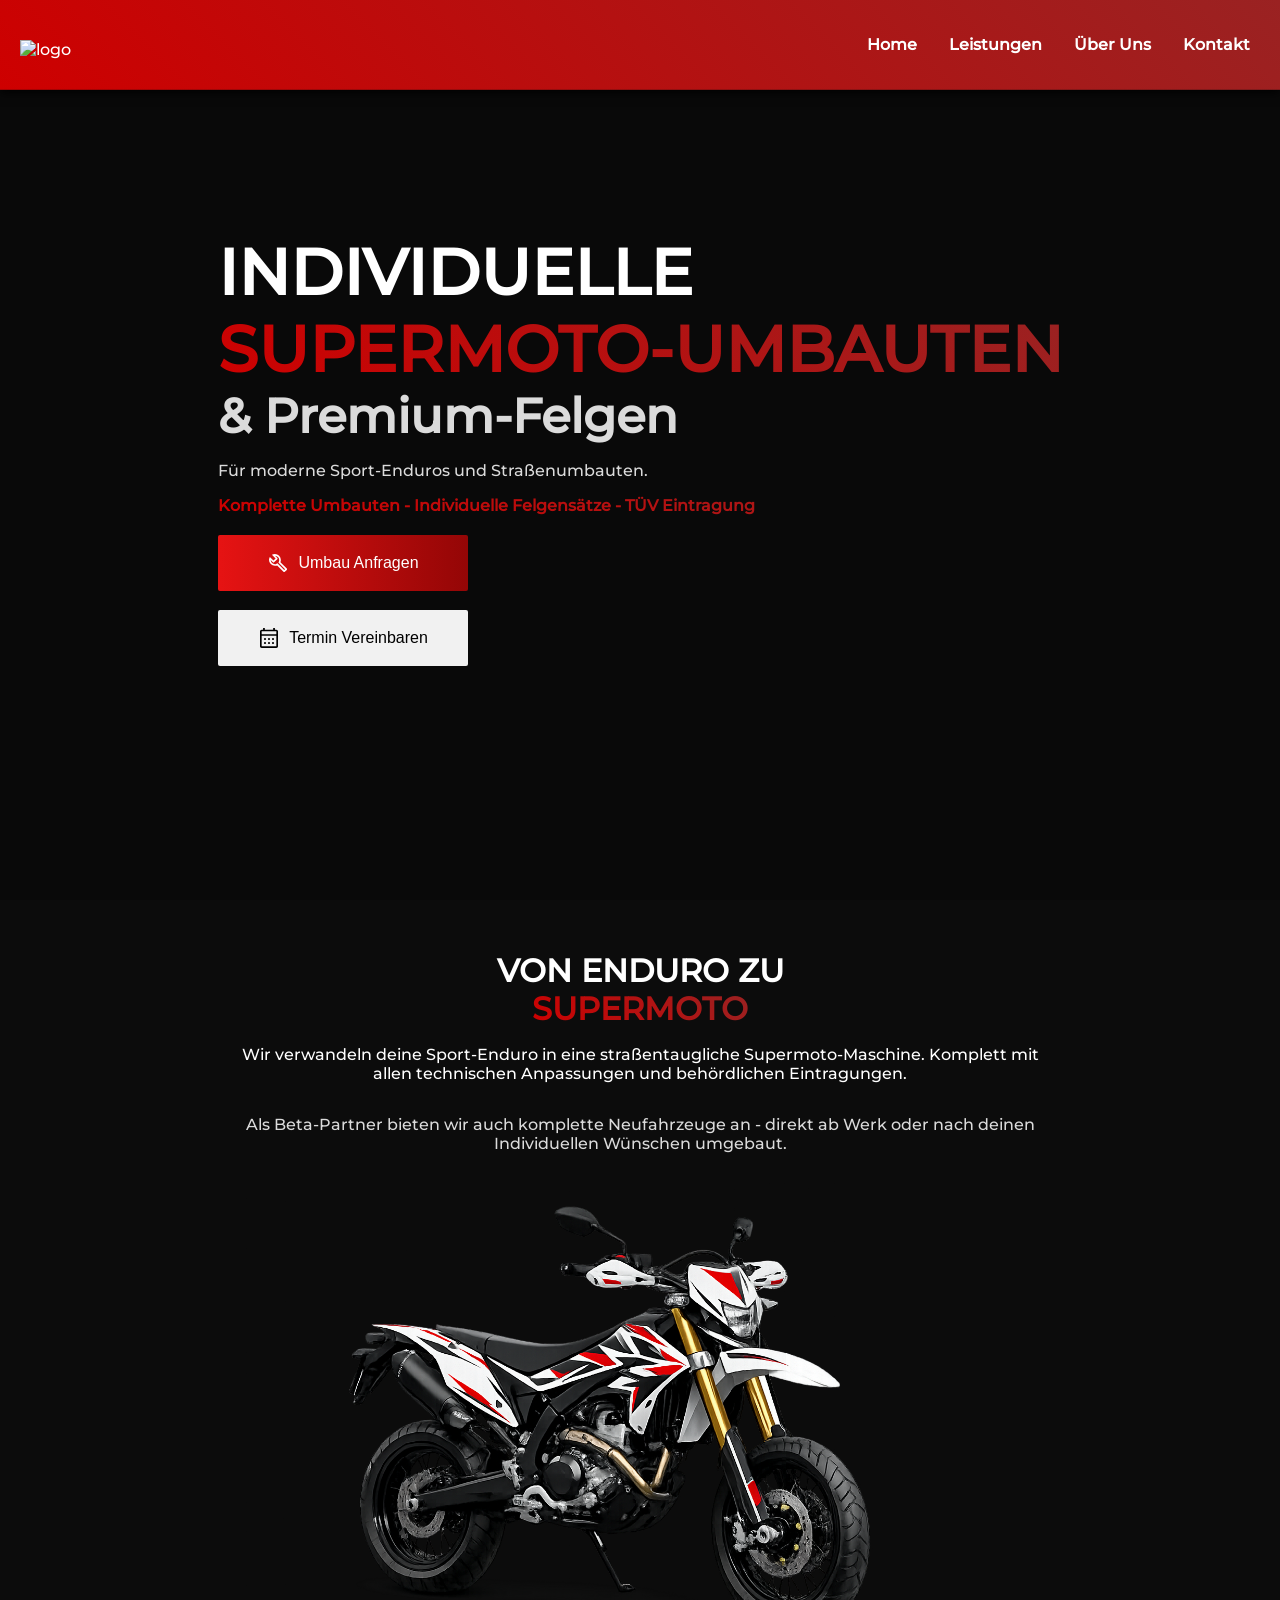
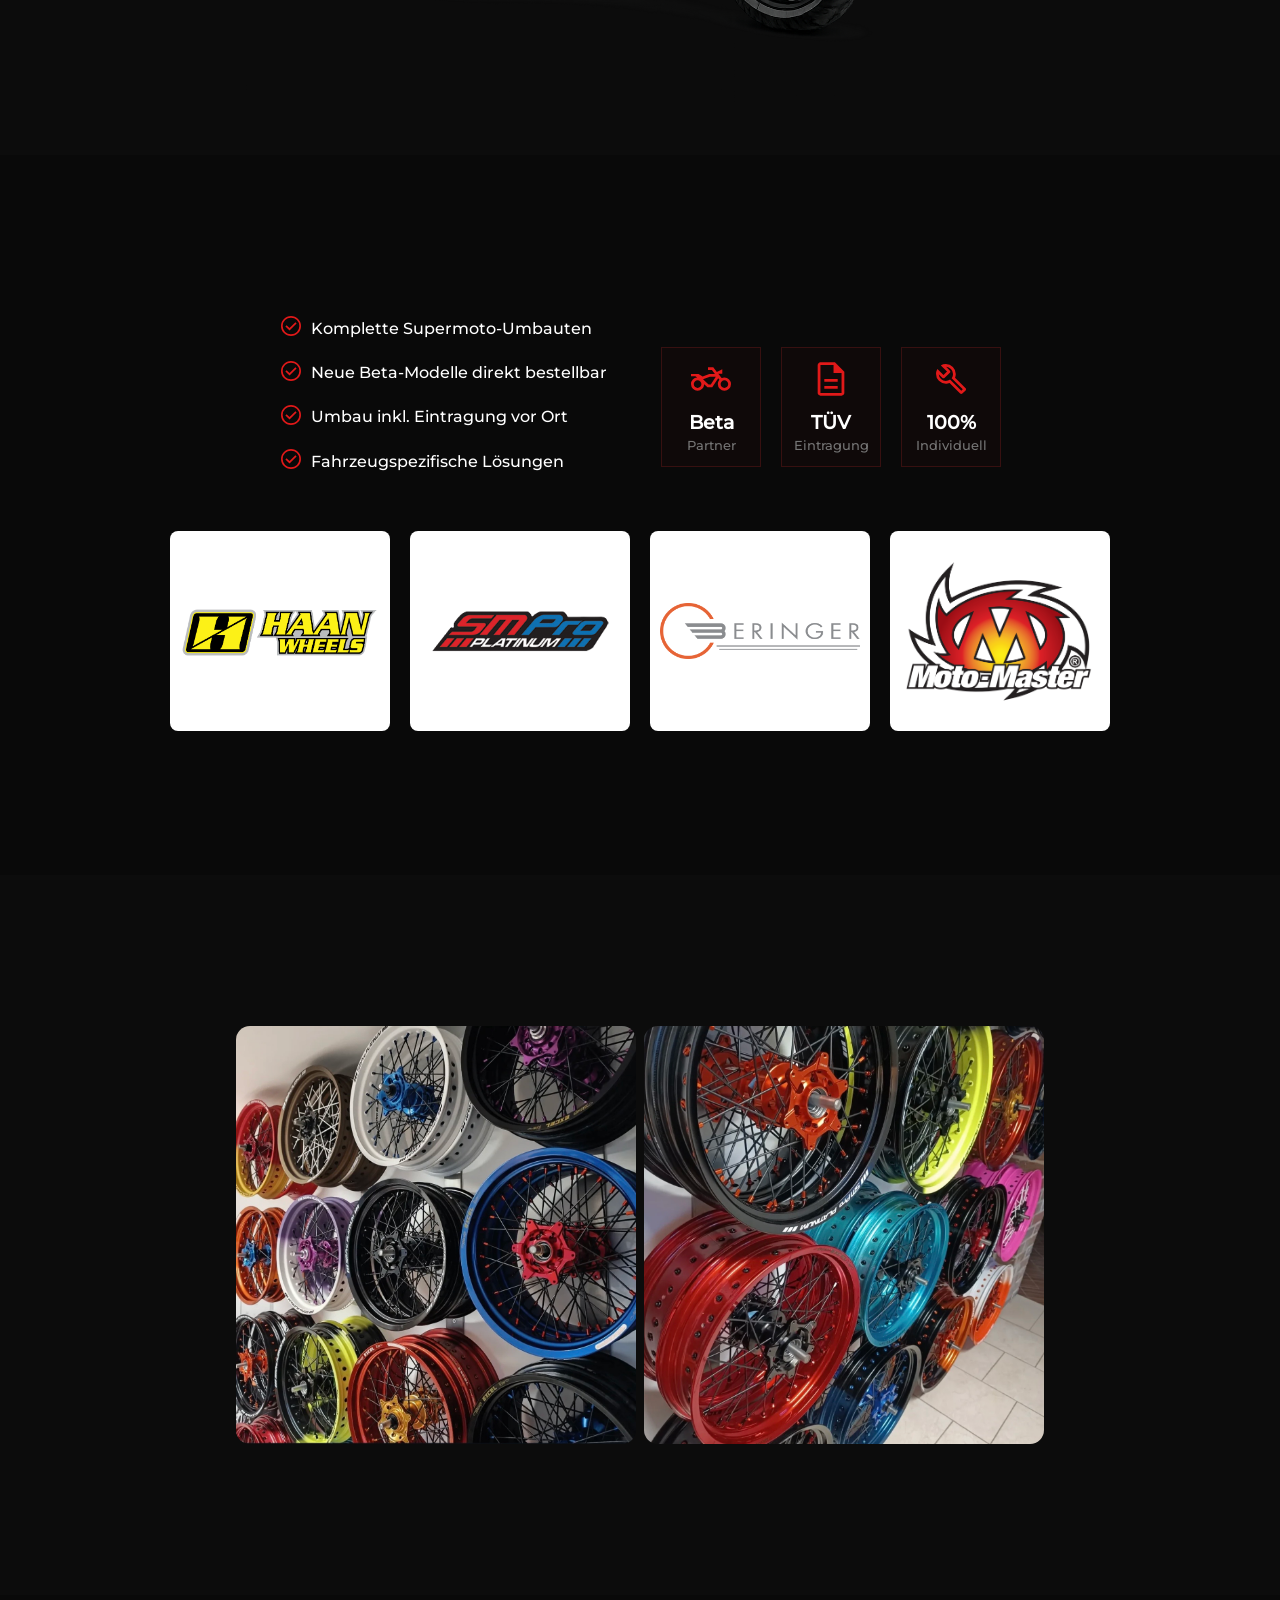
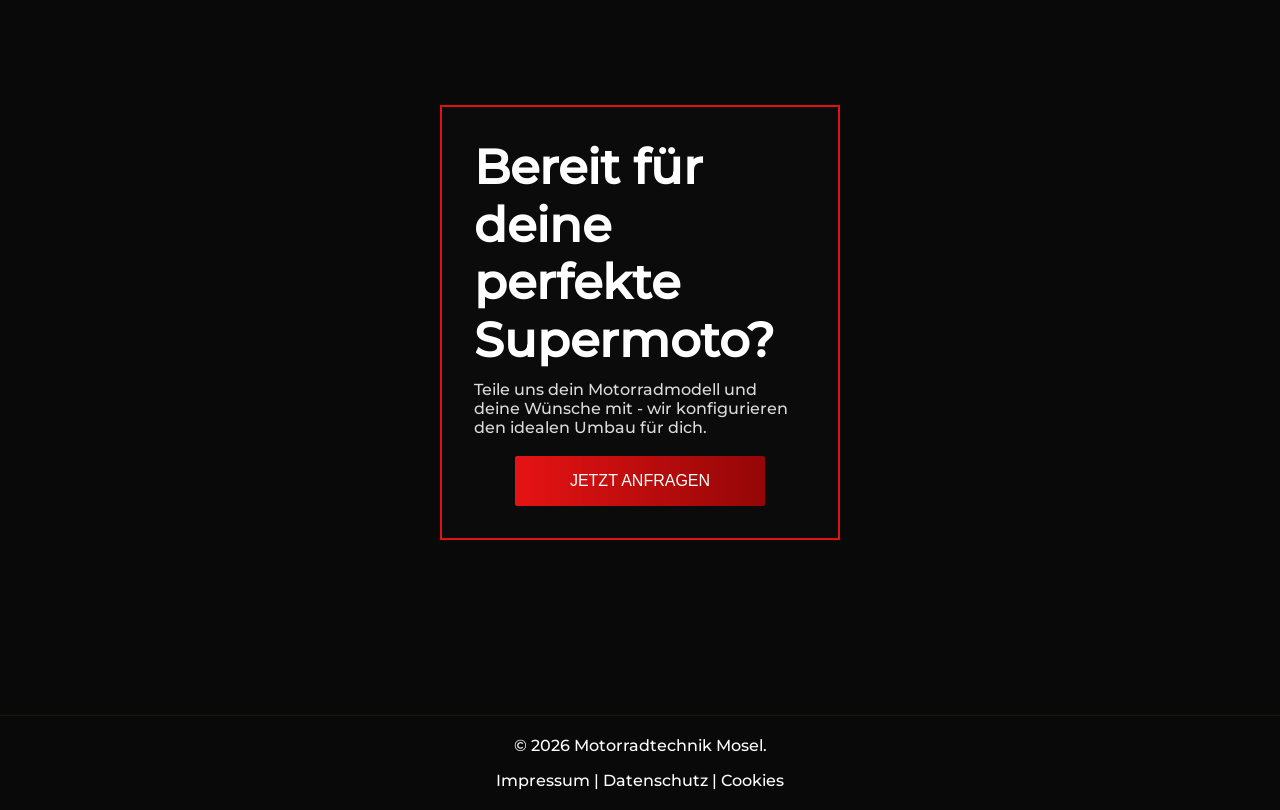
==== index.html @ a0835ea5 "font bug, hero banner video" ====
<!doctype html>
<html lang="en">
  <head>
    <meta charset="UTF-8" />
    <meta name="viewport" content="width=device-width, initial-scale=1.0" />
    <title>Motorradtechnik Mosel</title>
    <link rel="stylesheet" href="public/core.css" />
    <link rel="stylesheet" href="public/components.css" />
    <link rel="stylesheet" href="public/color.css" />
  </head>

  <body>
    
    <header>
      <navigation>
        <div class="logo">
          <a href="index.html"
            ><img src="public/img/img-logo-transp.png" alt="logo" width="150px"
          /></a>
        </div>
        <div id="menupc" class="menupc">
          <ul>
            <li id="menu1pc"><a href="index.html">Home</a></li>
            <li id="menu2pc">
              <a href="public/leistungen.html">Leistungen</a>
            </li>
            <li id="menu3pc"><a href="ueberuns.html">Über Uns</a></li>
            <li id="menu4pc"><a href="public/kontakt.html">Kontakt</a></li>
          </ul>
        </div>
        <div class="navbar">
          <button id="menu-btn" class="burger" href="#">
            <span></span>
            <span></span>
            <span></span>
          </button>
        </div>
        <nav id="menu" class="menu">
          <ul>
            <li id="menu1"><a href="index.html">Home</a></li>
            <li id="menu2"><a href="ueberuns.html">Über Uns</a></li>
            <li id="menu3"><a href="public/leistungen.html">Leistungen</a></li>
            <li id="menu4"><a href="public/kontakt.html">Kontakt</a></li>
          </ul>
        </nav>
      </navigation>
    </header>
    <main>
      <section class="hero-wrapper">
        <video
          class="hero-video"
          autoplay
          muted
          loop
          playsinline
          webkit-playsinline>
          <source src="public/img/18326004-uhd_2562_1440_60fps.mp4" />
        </video>
        <!--<img
          class="hero-video"
          src="public/img/IMG_9184.jpeg"
          alt=""
          width="100%" />-->
        <div class="wrapper-header-box">
        <div class="hero-text">
          <h1 class="capslock">
            Individuelle <br /><span class="h-colored">Supermoto-Umbauten</span>
          </h1>
          <h2 class="grey">& Premium-Felgen</h2>
          <p class="grey">Für moderne Sport-Enduros und Straßenumbauten.</p>
          <p class="h-colored">
            Komplette Umbauten - Individuelle Felgensätze - TÜV Eintragung
          </p>
        </div>
        <div class="hero-button">
          <button class="btn-xl btn-red">
            <img src="public/img/icon_tool.svg" alt="" width="24px" />
            <a href="public/kontakt.html">Umbau Anfragen</a>
          </button>
          <button class="btn-xl btn-noclr">
            <img src="public/img/icon_kalender.svg" alt="" width="24px" />
            <a href="public/kontakt.html">Termin Vereinbaren</a>
          </button>
        </div>
        </div>
        <!--Banner-->

        <!---->
      </section>
      <section class="bg-light reveal">
        <div class="info-text">
          <h3>Von Enduro zu <br /><span class="h-colored">Supermoto</span></h3>
          <p>
            Wir verwandeln deine Sport-Enduro in eine straßentaugliche
            Supermoto-Maschine. Komplett mit allen technischen Anpassungen und
            behördlichen Eintragungen.
          </p>
          <p class="grey">
            Als Beta-Partner bieten wir auch komplette Neufahrzeuge an - direkt
            ab Werk oder nach deinen Individuellen Wünschen umgebaut.
          </p>
          <img
            class="bike"
            src="public/img/9163F0E6-1F25-4E66-99D7-F2E08E2074EE.png"
            alt="" />
        </div>
      </section>
      <section class="reveal>
        <div class="info-text">
          <div class="info-teaser">
            <div>
              <p class="skill">
                <span
                  ><img
                    src="public/img/check_circle_40dp_E11919_FILL0_wght400_GRAD0_opsz40.svg"
                    alt=""
                    width="24px" /></span
                >Komplette Supermoto-Umbauten
              </p>
              <p class="skill">
                <span
                  ><img
                    src="public/img/check_circle_40dp_E11919_FILL0_wght400_GRAD0_opsz40.svg"
                    alt=""
                    width="24px" /></span
                >Neue Beta-Modelle direkt bestellbar
              </p>
              <p class="skill">
                <span
                  ><img
                    src="public/img/check_circle_40dp_E11919_FILL0_wght400_GRAD0_opsz40.svg"
                    alt=""
                    width="24px" /></span
                >Umbau inkl. Eintragung vor Ort
              </p>
              <p class="skill">
                <span
                  ><img
                    src="public/img/check_circle_40dp_E11919_FILL0_wght400_GRAD0_opsz40.svg"
                    alt=""
                    width="24px" /></span
                >Fahrzeugspezifische Lösungen
              </p>
            </div>
            <div class="middle">
              <div class="icon-wrapper">
                <div class="icon">
                  <img
                    src="public/img/two_wheeler_40dp_E11919_FILL0_wght400_GRAD0_opsz40.svg"
                    alt="" />
                  <span class="bigger">Beta</span>
                  <span class="smaller">Partner</span>
                </div>
                <div class="icon">
                  <img
                    src="public/img/description_40dp_E11919_FILL0_wght400_GRAD0_opsz40.svg"
                    alt="" />
                  <span class="bigger">TÜV</span>
                  <span class="smaller">Eintragung</span>
                </div>
                <div class="icon">
                  <img
                    src="public/img/build_40dp_E11919_FILL0_wght400_GRAD0_opsz40.svg"
                    alt="" />
                  <span class="bigger">100%</span>
                  <span class="smaller">Individuell</span>
                </div>
              </div>
            </div>
          </div>
        </div>
        <div class="marken reveal">
          <img
            src="public/img/Haan-Wheels-compleet.png"
            alt=""
 />
          <img
            src="public/img/brands-SM-Pro.png"
            alt=""
/>
          <img
            src="public/img/Beringer-Brakes-logo-officiel.png"
            alt=""
/>
            <img src="public/img/moto-master_m_logo - 1.png" alt=""
            >
        </div>
      </section>
      <section class="bg-light reveal">
        <div class="info-img">
          <img src="public/img/IMG_9184.jpeg" alt="" width="40%" />
          <img src="public/img/IMG_9185.jpeg" alt="" width="40%" />
        </div>
      </section>
      <section>
        <div class="box-red">
          <div class="box-header">
            <h2>Bereit für deine perfekte Supermoto?</h2>
          </div>
          <p class="p3 grey">
            Teile uns dein Motorradmodell und deine Wünsche mit - wir
            konfigurieren den idealen Umbau für dich.
          </p>
          <button class="btn-xl btn-red">
            <a href="public/kontakt.html">JETZT ANFRAGEN</a>
          </button>
        </div>
      </section>
    </main>
    <footer>
      <div class="copy">
        &#169; 2026 Motorradtechnik Mosel.
      </div>
      <div class="rechte">
        <span><a href="public/impressum.html">Impressum</a></span>
        <span>|</span>
        <span><a href="public/datenschutz.html">Datenschutz</a></span>
        <span>|</span>
        <a href="#" id="open_preferences_center">Cookies</a>
      </div>
    </footer>
  </body>
  <!-- Cookie Consent by TermsFeed https://www.TermsFeed.com -->
  <script
    type="text/javascript"
    src="https://www.termsfeed.com/public/cookie-consent/4.2.0/cookie-consent.js"
    charset="UTF-8"></script>
  <script type="text/javascript" charset="UTF-8">
    document.addEventListener("DOMContentLoaded", function () {
      cookieconsent.run({
        notice_banner_type: "simple",
        consent_type: "express",
        palette: "light",
        language: "de",
        page_load_consent_levels: ["strictly-necessary"],
        notice_banner_reject_button_hide: false,
        preferences_center_close_button_hide: false,
        page_refresh_confirmation_buttons: false,
        website_name: "Motorradtechnik Mosel",
      });
    });
  </script>

  <noscript
    >Free cookie consent management tool by
    <a href="https://www.termsfeed.com/">TermsFeed Generator</a></noscript
  >
  <!-- End Cookie Consent by TermsFeed https://www.TermsFeed.com -->

  <!-- Below is the link that users can use to open Preferences Center to change their preferences. Do not modify the ID parameter. Place it where appropriate, style it as needed. -->

  <script src="main.js"></script>
</html>
---- public/core.css ----
:root {
  font-family:
    Montserrat, "Trebuchet MS", "Lucida Sans Unicode", "Lucida Grande",
    "Lucida Sans", Arial, sans-serif;
  background-color: #090909;
  color: #ffffff;
  line-height: 1.2;

  --font-base: 1rem;
  --font-small: 0.8rem;
  --font-large: 1.2rem;
  --font-base-small: clamp(0.6rem, 2vw, 1rem);

  --heading-1: clamp(2rem, 5vw, 5rem);
  --heading-2: clamp(1.7rem, 4vw, 3rem);
  --heading-3: clamp(1.5rem, 3vw, 2rem);
}

@font-face {
  font-family: "Montserrat";
  src: url(../public/fonts/Montserrat-VariableFont_wght.ttf) format("truetype");
  font-weight: 500;
  font-style: normal;
}

* {
  box-sizing: border-box;
}

html,
body {
  margin: 0;
  padding: 0;
  font-size: var(--font-base);
}

body {
  width: 100%;
}

main {
  width: 100%;
  margin: 0 auto;
  display: flex;
  flex-direction: column;
}

section {
  display: flex;
  flex-direction: column;
  width: 100%;
  padding: 15px;
  margin: 0 auto;
}

.info-text h3,
.info-text-color {
  text-transform: uppercase;
  display: inline;
  font-size: var(--heading-3);
  margin: 0;
  text-align: center;
}

.info-text {
  display: flex;
  flex-direction: column;
  width: 100%;
  max-width: 600px;
  margin: 2rem auto;
  text-align: center;
}

.box-header {
  font-size: var(--heading-2);
  font-weight: bold;
  margin-bottom: 10px;
  display: flex;
  gap: 16px;
}

.made {
  display: flex;
  align-items: center;
  justify-content: center;
  gap: 8px;
}

.reveal {
  opacity: 0;
  transform: translateY(28px);
  filter: blur(6px);
  transition:
    opacity 0.8s cubic-bezier(0.22, 1, 0.36, 1),
    transform 0.8s cubic-bezier(0.22, 1, 0.36, 1),
    filter 0.8s ease;
}
.reveal.is-visible {
  opacity: 1;
  transform: translateY(0);
  filter: blur(0);
}

@media (min-width: 768px) {
  .info-text {
    max-width: 800px;
  }

  h1 {
    font-size: var(--heading-1);
  }
  .info-teaser {
    display: flex;
    flex-direction: row;
    align-items: left;
    justify-content: left;
    gap: 20px;
  }

  section {
    display: flex;
    flex-direction: column;
    justify-content: center;
    align-items: center;
    text-align: left;
    width: 100%;
    min-height: 80vh;
    padding: 20px;
    margin: 0 auto;
  }
}

.info-text-color {
  font-weight: bold;
  background: linear-gradient(45deg, #a30505, #9a2222);
  -webkit-background-clip: text;
  -webkit-text-fill-color: transparent;
}

.info-text p {
  font-size: var(--font-base);
  width: 100%;
}

form {
  display: flex;
  flex-direction: column;
  width: 100%;
  max-width: 400px;
  margin: 0 auto;
}

form label {
  margin: 1.5rem 0 0.5rem 0;
}

.bike {
  position: relative;
}

form label::after {
  content: "*";
  color: #eb3939;
}

.info-banner {
  background: linear-gradient(45deg, #b90505, #ce0000);
  color: #ffffff;
  font-size: var(--font-base);
  font-weight: bold;
  text-transform: uppercase;
  padding: 0.5rem 1rem;
  width: fit-content;
  margin-bottom: 2rem;
  -webkit-background-clip: text;
  -webkit-text-fill-color: transparent;
}

.capslock {
  text-transform: uppercase;
}

.bg-light {
  background-color: #0c0c0c;
}

button.btn-xl {
  display: flex;
  align-items: center;
  justify-content: center;
  gap: 8px;
}

h2 {
  font-size: var(--heading-2);
  margin: 0;
  padding: 0;
}

h3 {
  font-size: var(--heading-3);
  margin: 2rem 0 1rem 0;
  padding: 0;
}
---- public/components.css ----
input {
  background-color: #090909;
  border: 2px solid #757575;
  padding: 1rem;
  color: #ffffff;
  font-size: var(--font-base);
  border-radius: 2px;
}

input:focus,
textarea:focus {
  outline: none;
  border-color: #eb3939;
}

textarea {
  background-color: #090909;
  border: 2px solid #757575;
  border-radius: 2px;
  padding: 1rem;
  color: #ffffff;
  font-family:
    Montserrat, "Trebuchet MS", "Lucida Sans Unicode", "Lucida Grande",
    "Lucida Sans", Arial, sans-serif;
  font-size: var(--font-base);
}

.zusatz {
  padding: 1rem 0;
  display: flex;
  flex-wrap: nowrap;
  max-width: 400px;
  flex-direction: column;
  border-left: 6px solid #9a2222;
  background-color: #121212;
  text-align: left;
  gap: 16px;
}

.zusatz h3 {
  display: flex;
  gap: 8px;
  font-size: var(--font-base);
  margin-left: 1.3rem;
  justify-content: left;
  align-items: center;
}

.text-grey {
  font-size: var(--font-base);
  color: #a8a8a8;
}

.info-teaser {
  display: flex;
  flex-wrap: nowrap;
  flex-direction: column;
  padding: 0 auto;
  width: 100%;
}

.top-bar {
  background-color: #000000;
  color: #ffffff;
  position: fixed;
  width: 100%;
  z-index: 10000;
  margin-bottom: 30px;
  display: flex;
  justify-content: space-between;
  align-items: center;
  padding: 0 16px;
  align-items: center;
  font-size: var(--font-base-small);
  height: 30px;
}

.times{
  display: flex;
  justify-content: space-between;
  align-items: center;

}

.times-obj{
  display: flex;
  justify-content: space-between;
  align-items: center;
  gap: 8px;
}

.times-obj:hover {
  color: #fa3e3e;
}

#submit {
  background: linear-gradient(90deg, #ff0000, #920000);
  border-radius: 2px;
  color: #ffffff;
  border: none;
  padding: 1rem;
  font-size: var(--font-large);
  text-transform: uppercase;
  cursor: pointer;
  margin: 2rem 0 2rem 0;
  display: flex;
  align-items: center;
  justify-content: center;
  gap: 0.8rem;
}

navigation {
  display: flex;
  position: fixed;
  justify-content: space-between;
  align-items: center;
  height: 90px;
  width: 100%;
  background: none;
  background: linear-gradient(45deg, #ce0000, #9a2222);
  box-shadow: 0 2px 10px #000000;
  border-bottom: 1px solid #0000002f;
  z-index: 1000;
}

.logo {
  filter: none;
  width: 100px;
  padding-top: 10px;
  padding-left: 20px;
  z-index: 100;
}

.navbar {
  display: flex;
  justify-content: space-between;
  align-items: center;
  position: relative;
  padding: 10px 20px;
}

.place {
  min-width: 80px;
  height: 60px;
}

#menu {
  max-height: 0;
  overflow: hidden;
  position: absolute;
  top: 60px;
  left: -250px;
  width: 100%;
  height: min-content;
}

#menu.open {
  min-height: fit-content;
  background: linear-gradient(to left, #000000ea, #000000e1);
  backdrop-filter: blur(10px);
  width: 100%;
  height: 100vh;
  position: absolute;
  left: 0;
  top: 90px;
}

#menu-btn {
  background-color: transparent;
  border: none;
  font-size: 40px;
  cursor: pointer;
  transition: rotate 2.4s ease;
}

nav > ul {
  list-style: none;
  padding: 0;
  margin: 0;
  text-decoration: none;
  transition: all 0.2s ease;
}

.burger {
  width: 40px;
  height: 40px;
  position: relative;
}

.burger span {
  display: block;
  width: 100%;
  height: 4px;
  background-color: #ffffff;
  margin: 6px 0;
  transition: all 0.1s ease;
  position: relative;
}

.burger.active {
  transform: rotate(90deg);
}

/* X-Form */

.burger.active span:nth-child(1) {
  transform: translateY(10px) rotate(45deg);
}

.burger.active span:nth-child(2) {
  opacity: 0;
}

.burger.active span:nth-child(3) {
  transform: translateY(-10px) rotate(-45deg);
}

#menu > ul > li {
  padding: 10px;
  color: white;
  font-size: var(--font-base);
  text-decoration: none;
  list-style: none;
  border-width: 80%;
}

.submenu {
  position: relative;
  left: 20px;
  display: none;
  transition: all 2.5s ease-in-out;
}

.submenu.active {
  display: block;
  transition: all 2.5s ease-in-out;
}

a {
  text-decoration: none;
  color: inherit;
}

li:hover {
  background-color: #181818;
}

li {
  cursor: pointer;
}

li > a {
  display: block;
  width: 100%;
  height: 100%;
}

footer {
  display: flex;
  flex-direction: column;
  align-items: center;
  justify-content: center;
  padding: 20px;
  gap: 16px;
  background-color: #090909;
  border-top: 1px solid #6c473a33;
  border-top-width: 80%;
}

.copy {
  width: 80%;
  margin: 0 auto;
  text-align: center;
}

.h-colored {
  font-weight: bold;
  background: linear-gradient(45deg, #ce0000, #9a2222);
  -webkit-background-clip: text;
  -webkit-text-fill-color: transparent;
}

h1 {
  font-size: var(--heading-1);
  margin: 0;
  padding: 0;
}

.info-img img {
  width: 100%;
  max-width: 400px;
  height: auto;
  margin: 2rem auto;
  display: block;
  border-radius: 14px;
}

.rechte .caps {
  text-transform: uppercase;
}

.btn-xl {
  border-radius: 2px;
  color: #ffffff;
  border: none;
  padding: 1rem 2rem;
  font-size: var(--font-base);
  cursor: pointer;
  width: 250px;
  margin-top: 1.2rem;
}

.btn-l {
  border-radius: 2px;
  color: #ffffff;
  border: none;
  font-size: var(--font-base);
  cursor: pointer;
  width: 180px;
  padding: 8px 8px;
}

.btn-red {
  background: linear-gradient(90deg, #e61313, #940606);
}

.btn-noclr {
  background-color: #f1f1f1;
  color: #000000;
}

.hero-text {
  max-width: 600px;
}

.prefix {
  text-align: center;
}

#menupc {
  display: none;
}

.skill {
  display: flex;
  align-items: center;
  gap: 8px;
  font-size: var(--font-base);
  margin-bottom: 0.5rem;
}

.icon {
  width: 100px;
  height: 120px;
  background-color: #58121215;
  border: solid 1px #ff38382b;
  display: flex;
  flex-wrap: wrap;
  flex-direction: column;
  justify-content: center;
  align-items: center;
  font-size: var(--font-small);
  margin: 16px 0;
}

.box {
  height: min-content;
  width: 100%;
  max-width: 400px;
  background-color: #2e2c2c15;
  border: solid 1px #ff38382b;
  display: flex;
  flex-wrap: wrap;
  flex-direction: column;
  justify-content: center;
  font-size: var(--font-small);
  margin: 0 auto;
  padding: 2rem 2rem;
  margin-bottom: 4rem;
}

.box-red {
  height: min-content;
  width: 100%;
  max-width: 400px;
  background-color: #2e2c2c15;
  border: solid 2px #e01313;
  display: flex;
  flex-wrap: wrap;
  flex-direction: column;
  justify-content: center;
  align-items: center;
  font-size: var(--font-small);
  margin: 0 auto;
  padding: 2rem 2rem;
  margin-bottom: 4rem;
}

.map {
  display: flex;
  justify-content: center;
  margin-top: 2rem;
}

.map iframe {
  width: 100%;
  max-width: 400px;
  height: 300px;
  border: none;
  border-radius: 8px;
  filter: drop-shadow(0 4px 20px 4px rgba(158, 158, 158, 0.719));
}

.smaller,
.bigger {
  margin: 0 auto;
  padding: 2px;
}

.bigger {
  font-size: var(--font-large);
  font-weight: bold;
  margin-top: 10px;
}

.smaller {
  color: #757575;
  text-transform: capitalize;
}

.marken img {
  width: 20px;
}

.icon > img {
  width: 40px;
}
.icon-wrapper {
  display: flex;
  justify-content: center;
  gap: 20px;
}

.hero-wrapper {
  position: relative;
  height: 100vh;
  overflow: hidden;
}

.hero-video {
  position: absolute;
  inset: 0;
  width: 100%;
  height: 100%;
  object-fit: cover;
  z-index: -1;
  pointer-events: none;
  opacity: 0.1;
}

.marken {
  display: flex;
  justify-content: center;
  align-items: center;
  gap: 20px;
  flex-wrap: wrap;
  margin-top: 1rem;
}

.marken>img {
  width: 220px;
  height: 200px;
  padding: 10px;
  object-fit: contain;
  filter: grayscale(10%);
  transition: filter 0.3s ease;
  background-color: #ffffff;
  border-radius: 8px;
}

@media (min-width: 900px) {


.zusatz {
  padding: 1rem 0;
  display: flex;
  max-width: 400px;
  flex-direction: column;
  border-left: 6px solid #9a2222;
  background-color: #121212;
  text-align: left;
  gap: 16px;
}

.zusatz h3 {
  display: flex;
  gap: 8px;
  font-size: var(--font-base);
  margin-left: 1.3rem;
  justify-content: left;
  align-items: center;
}

.text-grey {
  font-size: var(--font-base);
  color: #a8a8a8;
}

.info-teaser {
  display: flex;
  gap: 16px;
  align-items: space-between;
  flex-direction: row;
  justify-content: space-evenly;
  margin-bottom: 2rem;
  max-width: 800px;
}

.middle {
  display: flex;
  justify-content: center;
  align-items: center;
  padding-top: 2rem;
}

.top {
  
}
  .hero-text {
    max-width: 100%;
  }
  navigation {
    display: flex;
    position: fixed;
    justify-content: space-between;
    align-items: center;
    height: 90px;
    width: 100%;
    background: none;
    background: linear-gradient(45deg, #ce0000, #9a2222);
    box-shadow: 0 2px 10px #000000;
    border-bottom: 1px solid #0000002f;
  }
  .place {
    display: none;
  }
  .logo {
    filter: none;
    padding-top: 10px;
    padding-left: 20px;
    z-index: 100;
  }
  #menupc {
    display: flex;
    justify-content: right;
    flex-direction: row;
    position: relative;
    right: 30px;
    color: #ffffff;
    width: 100%;
  }
  #menupc ul {
    display: flex;
    justify-content: right;
    align-items: center;
    flex-direction: row;
    list-style: none;
    gap: 32px;
  }

  li {
    font-weight: bold;
  }

  #menupc > ul > li:hover {
    font-weight: bold;
    background: linear-gradient(45deg, #f0f0f0, #c9c9c9);
    -webkit-background-clip: text;
    -webkit-text-fill-color: transparent;
  }

  .navbar {
    display: none;
    width: 0;
  }
  h1 {
    font-size: var(--heading-1);
    margin: 0;
    padding: 0;
  }
  .info-img {
    display: flex;
    flex-direction: row;
    gap: 8px;
  }

  .top-bar {
  background-color: #000000;
  color: #ffffff;
  position: fixed;
  width: 100%;
  z-index: 10000;
  margin-bottom: 30px;
  display: flex;
  justify-content: space-around;
  align-items: center;
  padding: 0 20px;
  align-items: center;
  font-size: var(--font-base);
  height: 30px;
}
}
---- public/color.css ----
.grey {
  color: #dbdbdb;
}
.mid {
  text-align: center;
}
.red {
  color: #ce0000;
}

.p3 {
  font-size: 1rem;
  margin: 0;
  padding: 0;
}

.box > li {
  text-decoration: #ce0000;
  margin: 1rem 0;
}

.box > ul {
  margin: 1rem;
  padding: 0;
}

.box > ul li::marker,
.box > ol li::marker {
  color: #ce0000;
}
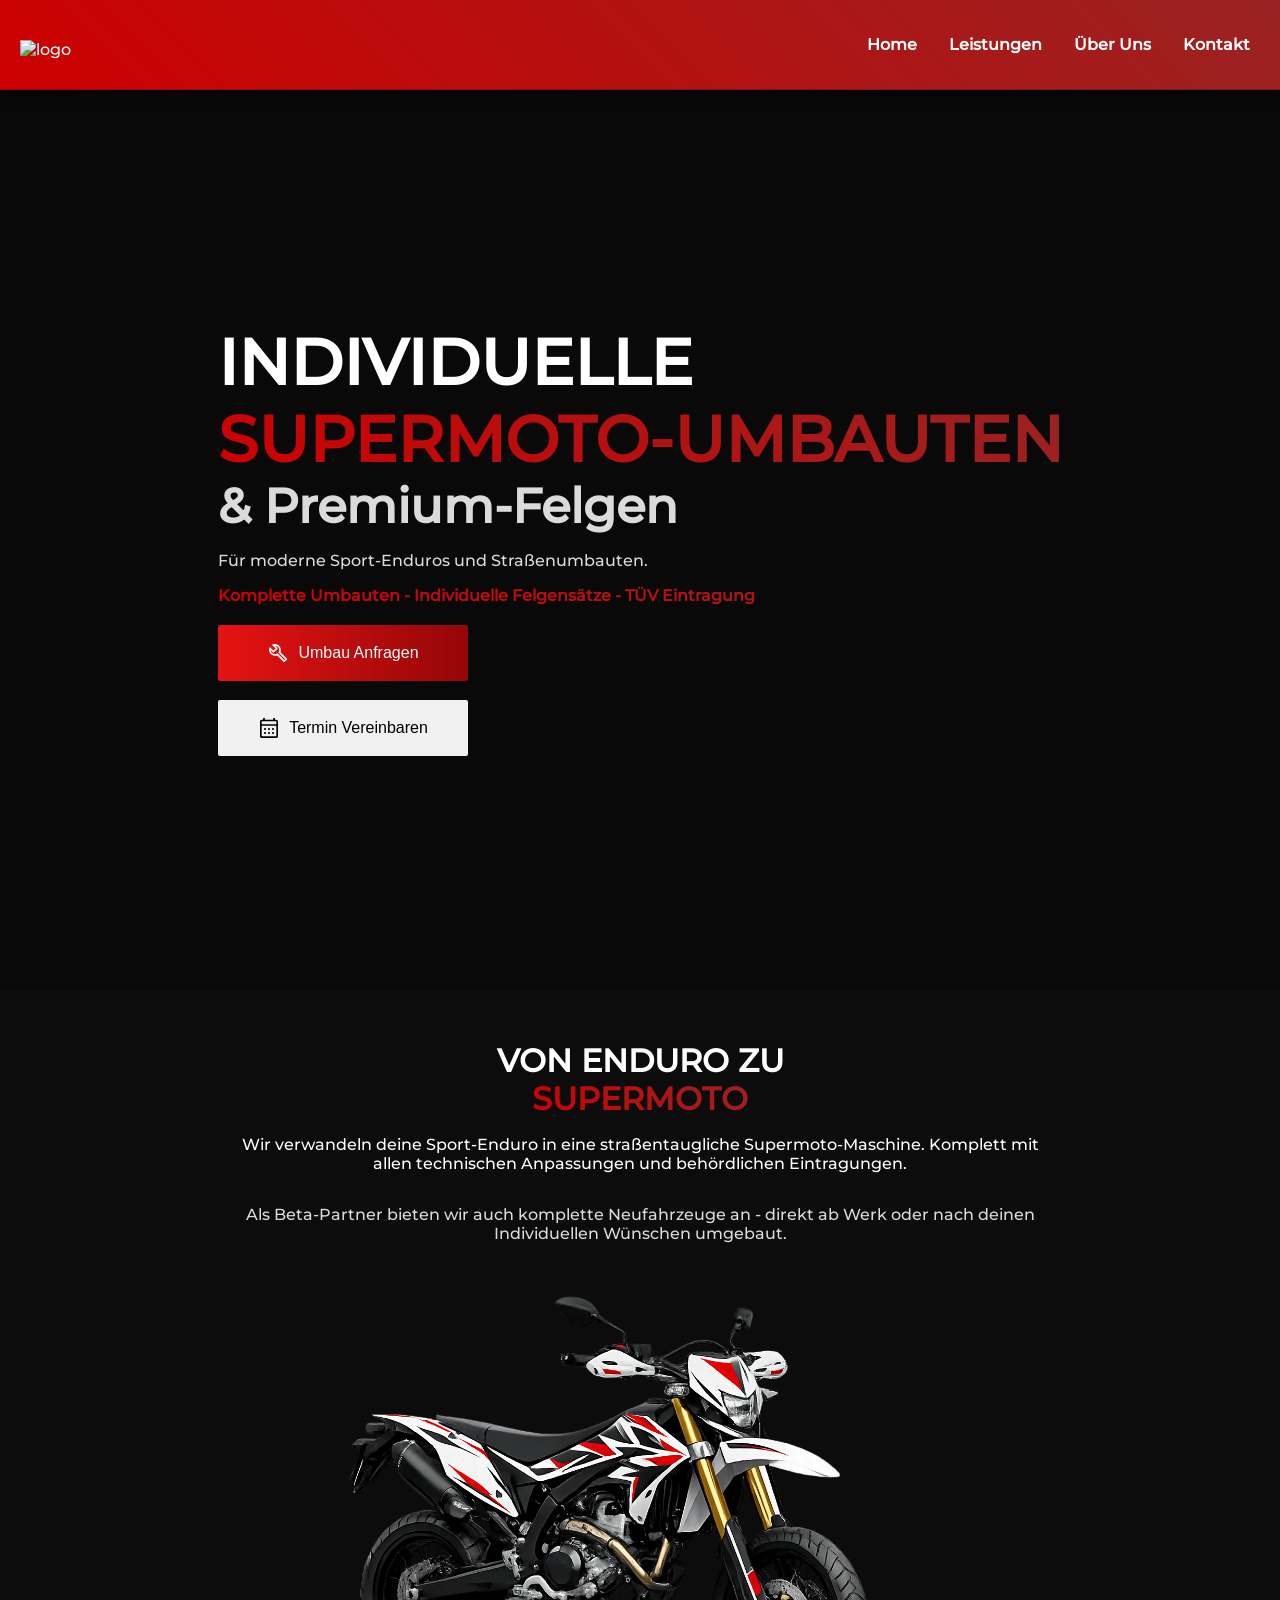
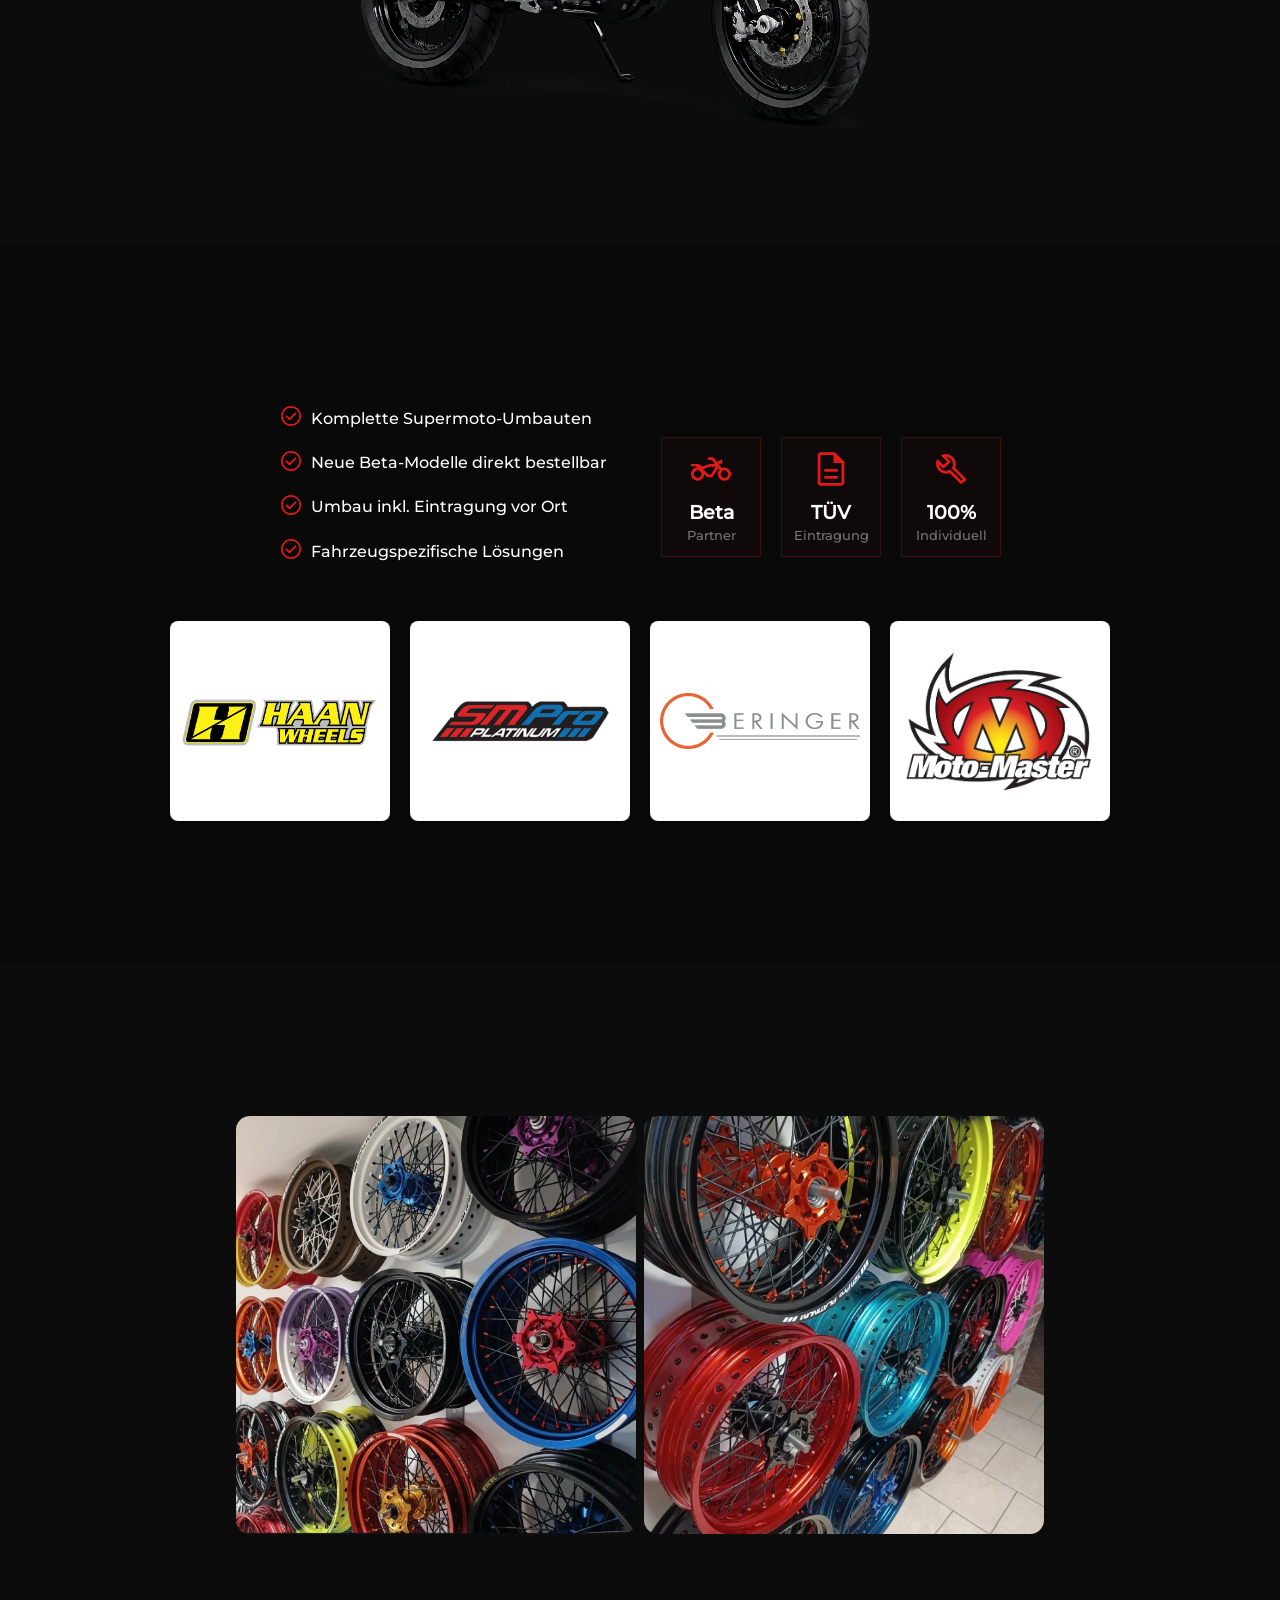
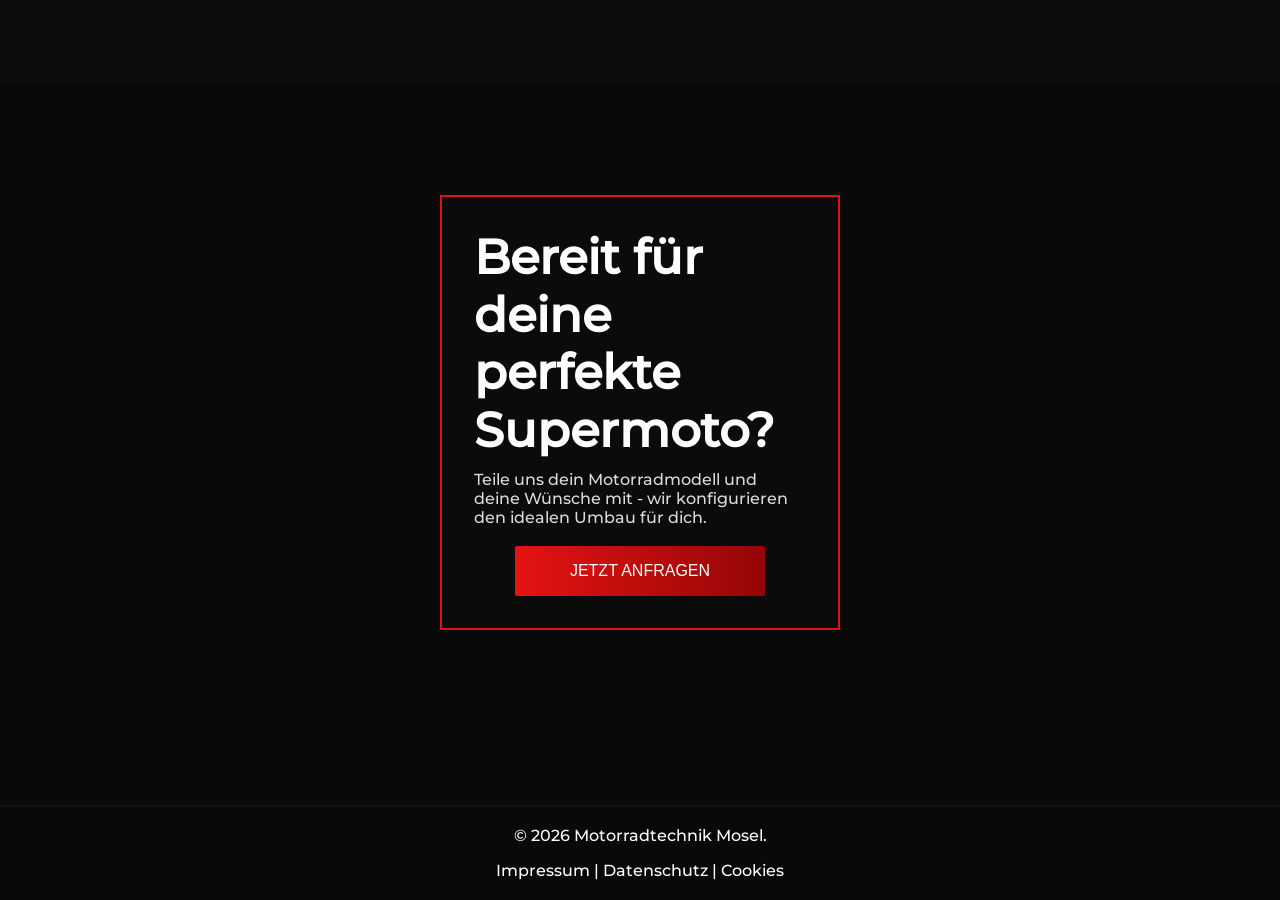
==== commit 7777337f: "padding changes, new video" ====
--- a/index.html
+++ b/index.html
@@ -54,7 +54,7 @@
           loop
           playsinline
           webkit-playsinline>
-          <source src="public/img/18326004-uhd_2562_1440_60fps.mp4" />
+          <source src="public/img/10839346-uhd_4096_2160_30fps.mp4" />
         </video>
         <!--<img
           class="hero-video"
--- a/public/core.css
+++ b/public/core.css
@@ -40,7 +40,7 @@
 
 main {
   width: 100%;
-  margin: 0 auto;
+  padding-top: 90px;
   display: flex;
   flex-direction: column;
 }
--- a/public/components.css
+++ b/public/components.css
@@ -331,6 +331,7 @@
 
 .hero-text {
   max-width: 600px;
+  
 }
 
 .prefix {
@@ -455,7 +456,8 @@
   object-fit: cover;
   z-index: -1;
   pointer-events: none;
-  opacity: 0.1;
+  opacity: 0.2;
+  filter:blur(1px);
 }
 
 .marken {
@@ -523,9 +525,6 @@
   padding-top: 2rem;
 }
 
-.top {
-  
-}
   .hero-text {
     max-width: 100%;
   }
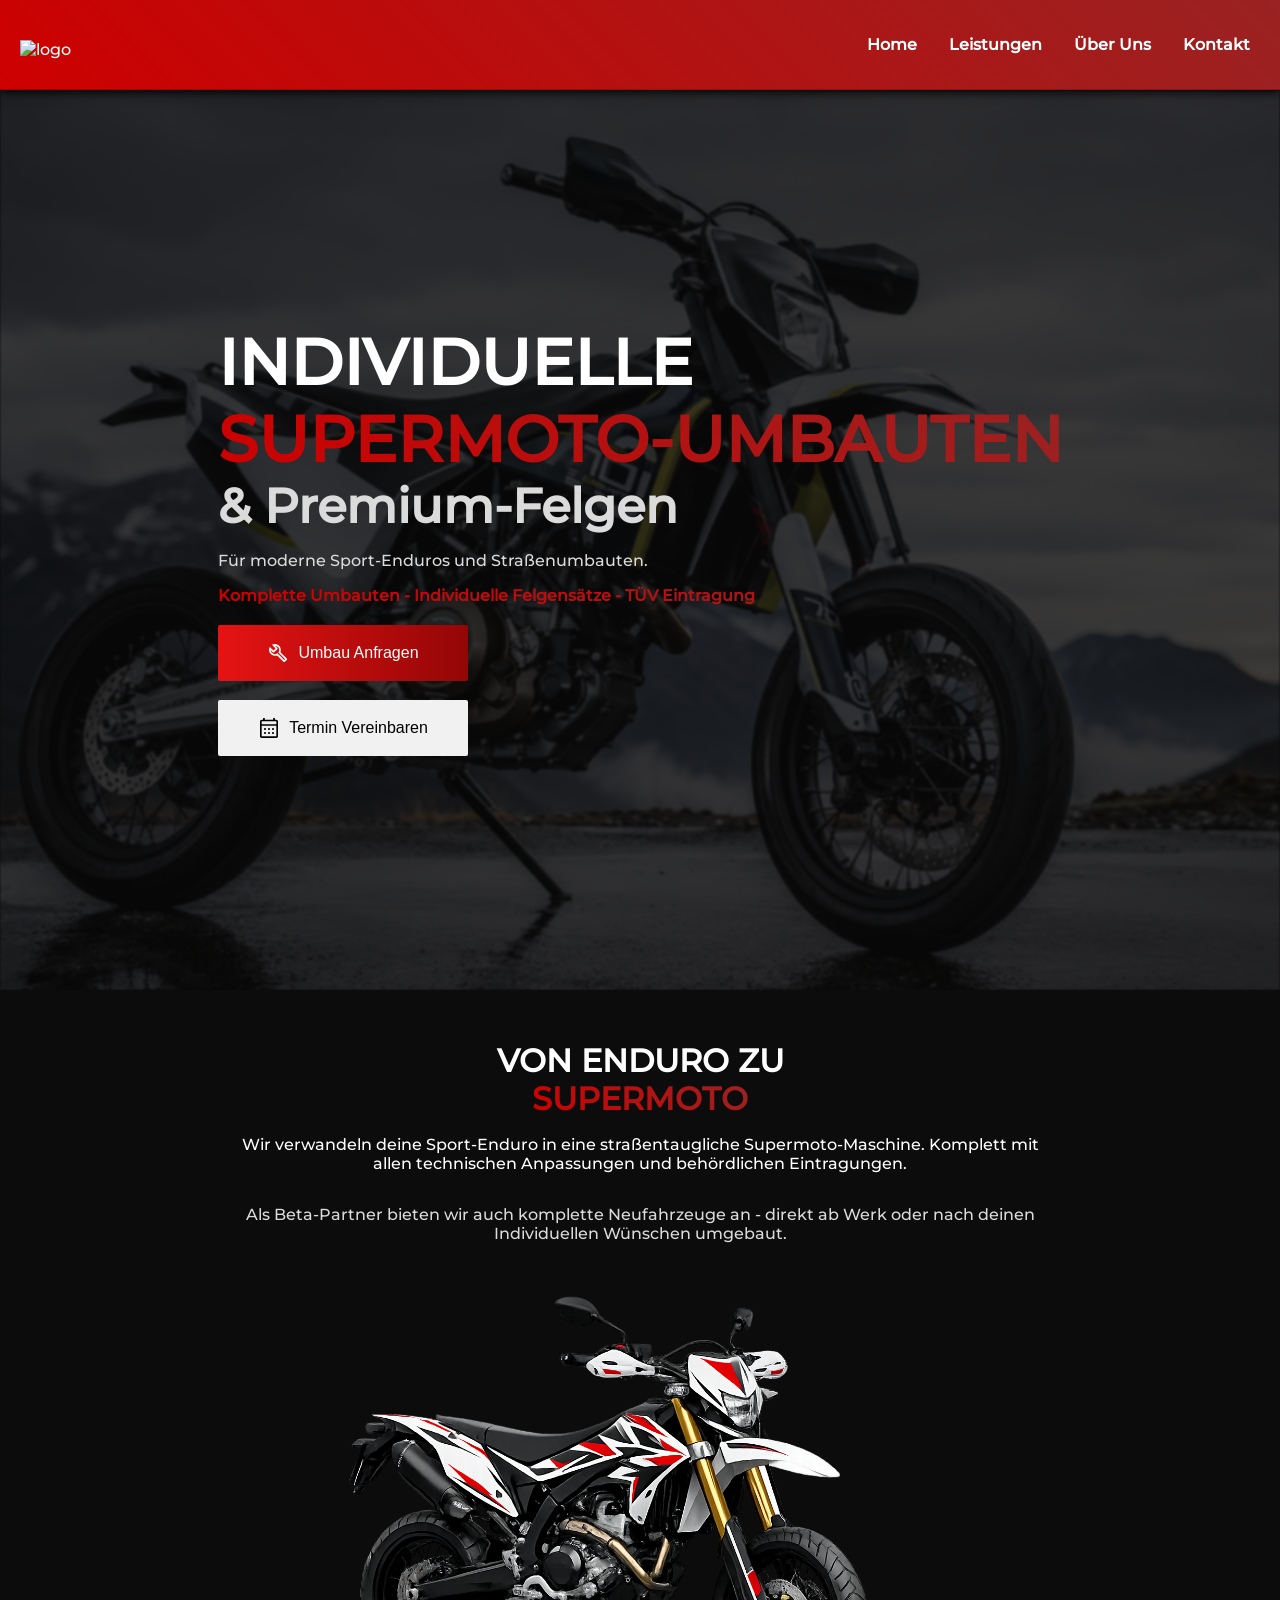
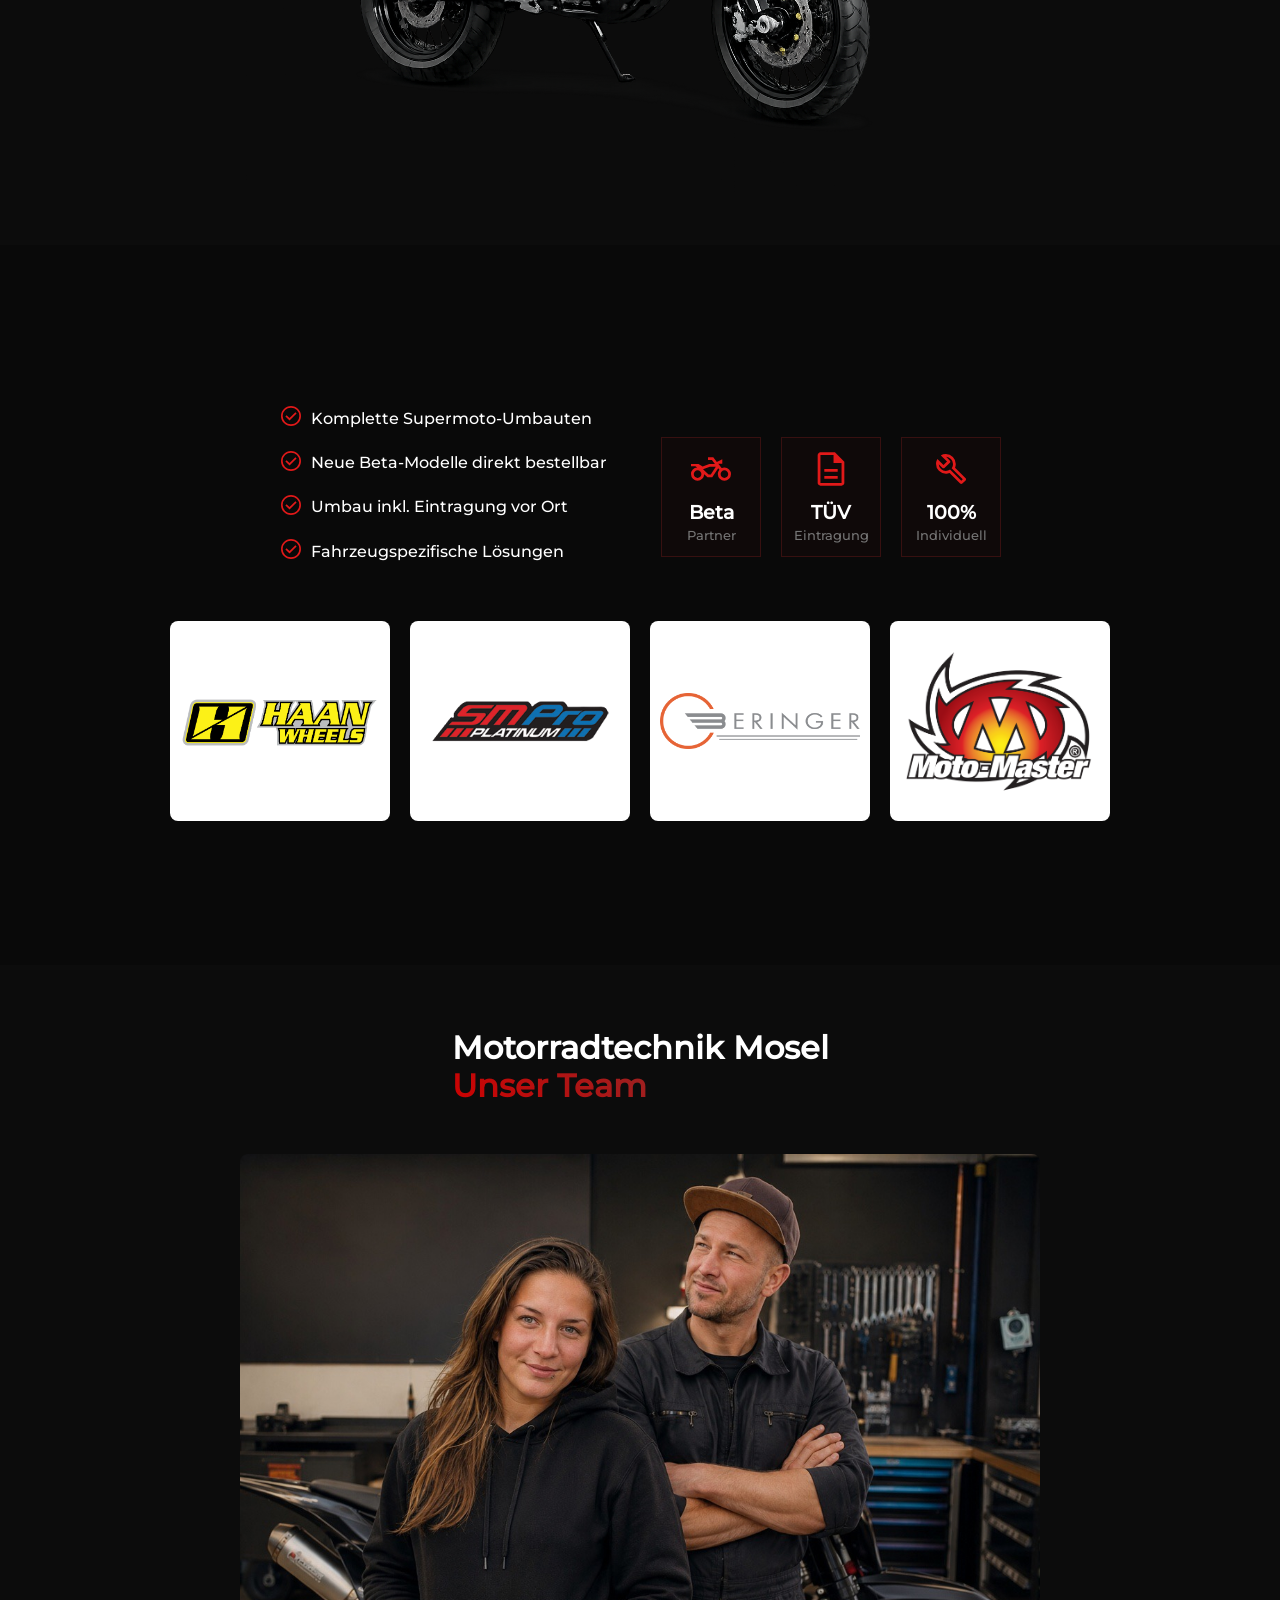
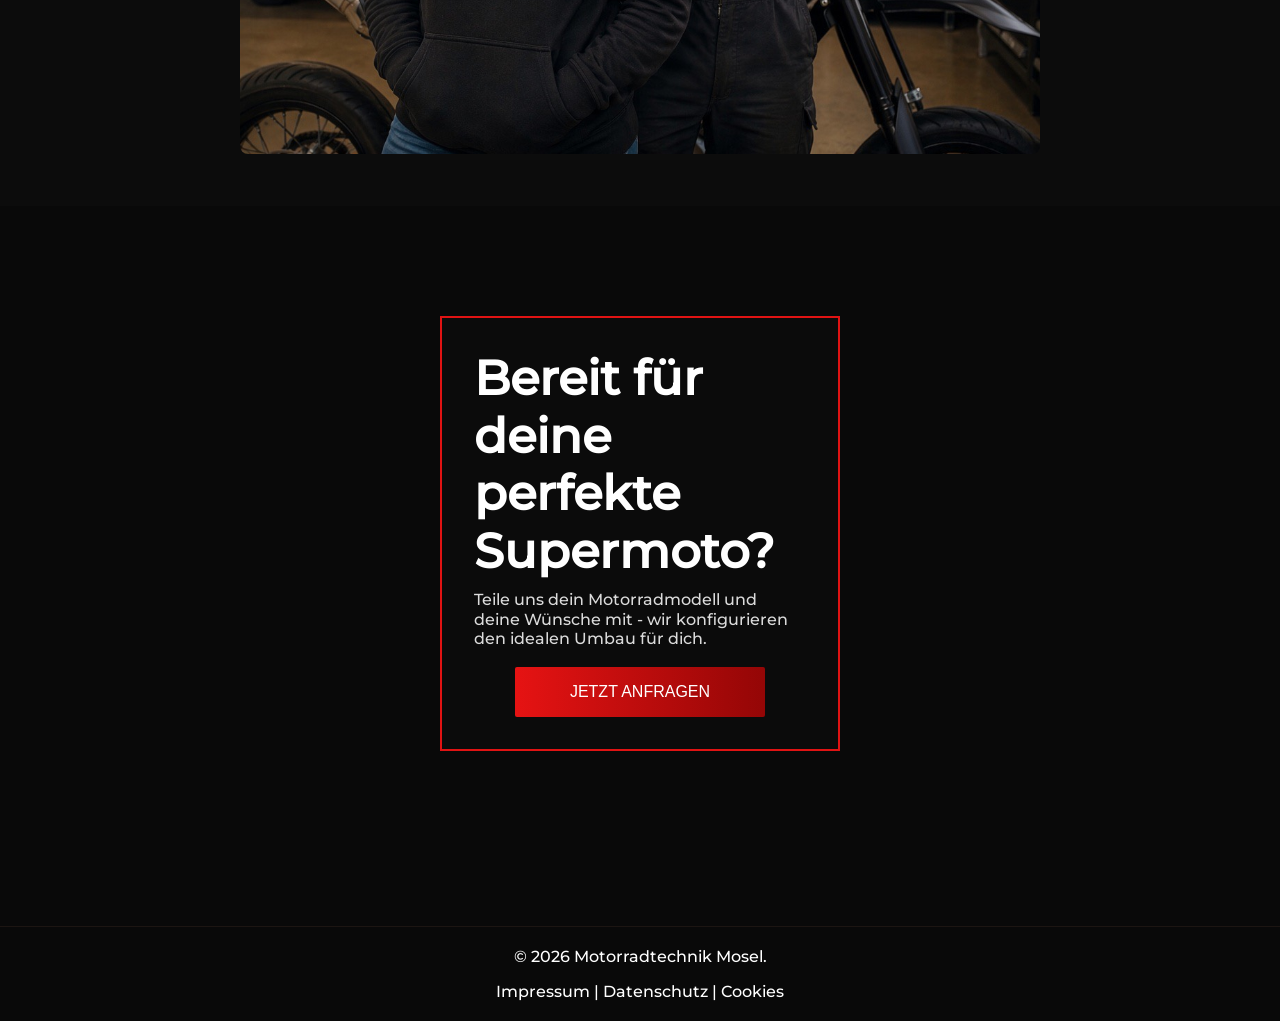
==== commit 1a72cfdb: "path changes, bug fix" ====
--- a/index.html
+++ b/index.html
@@ -3,7 +3,7 @@
   <head>
     <meta charset="UTF-8" />
     <meta name="viewport" content="width=device-width, initial-scale=1.0" />
-    <title>Motorradtechnik Mosel</title>
+    <title>Motorradtechnik Mosel - Startseite</title>
     <link rel="stylesheet" href="public/core.css" />
     <link rel="stylesheet" href="public/components.css" />
     <link rel="stylesheet" href="public/color.css" />
@@ -47,7 +47,7 @@
     </header>
     <main>
       <section class="hero-wrapper">
-        <video
+        <!--<video
           class="hero-video"
           autoplay
           muted
@@ -55,12 +55,12 @@
           playsinline
           webkit-playsinline>
           <source src="public/img/10839346-uhd_4096_2160_30fps.mp4" />
-        </video>
-        <!--<img
+        </video>-->
+        <img
           class="hero-video"
-          src="public/img/IMG_9184.jpeg"
+          src="public/img/Image.png"
           alt=""
-          width="100%" />-->
+          width="100%" />
         <div class="wrapper-header-box">
         <div class="hero-text">
           <h1 class="capslock">
@@ -186,11 +186,12 @@
             >
         </div>
       </section>
-      <section class="bg-light reveal">
-        <div class="info-img">
-          <img src="public/img/IMG_9184.jpeg" alt="" width="40%" />
-          <img src="public/img/IMG_9185.jpeg" alt="" width="40%" />
-        </div>
+      <section class="reveal bg-light middle">
+        <h3>Motorradtechnik Mosel<br><span class="h-colored">Unser Team</span></h3>
+        <img
+          class="team"
+          src="public/img/team.jpg"
+          alt="" />
       </section>
       <section>
         <div class="box-red">
--- a/public/components.css
+++ b/public/components.css
@@ -506,6 +506,17 @@
 .text-grey {
   font-size: var(--font-base);
   color: #a8a8a8;
+}
+
+.team {
+  display: flex;
+  justify-content: center;
+  align-items: center;
+  margin-top: 2rem;
+  margin-bottom: 2rem;
+  border-radius: 8px;
+  width: 80%;
+  max-width: 800px;
 }
 
 .info-teaser {
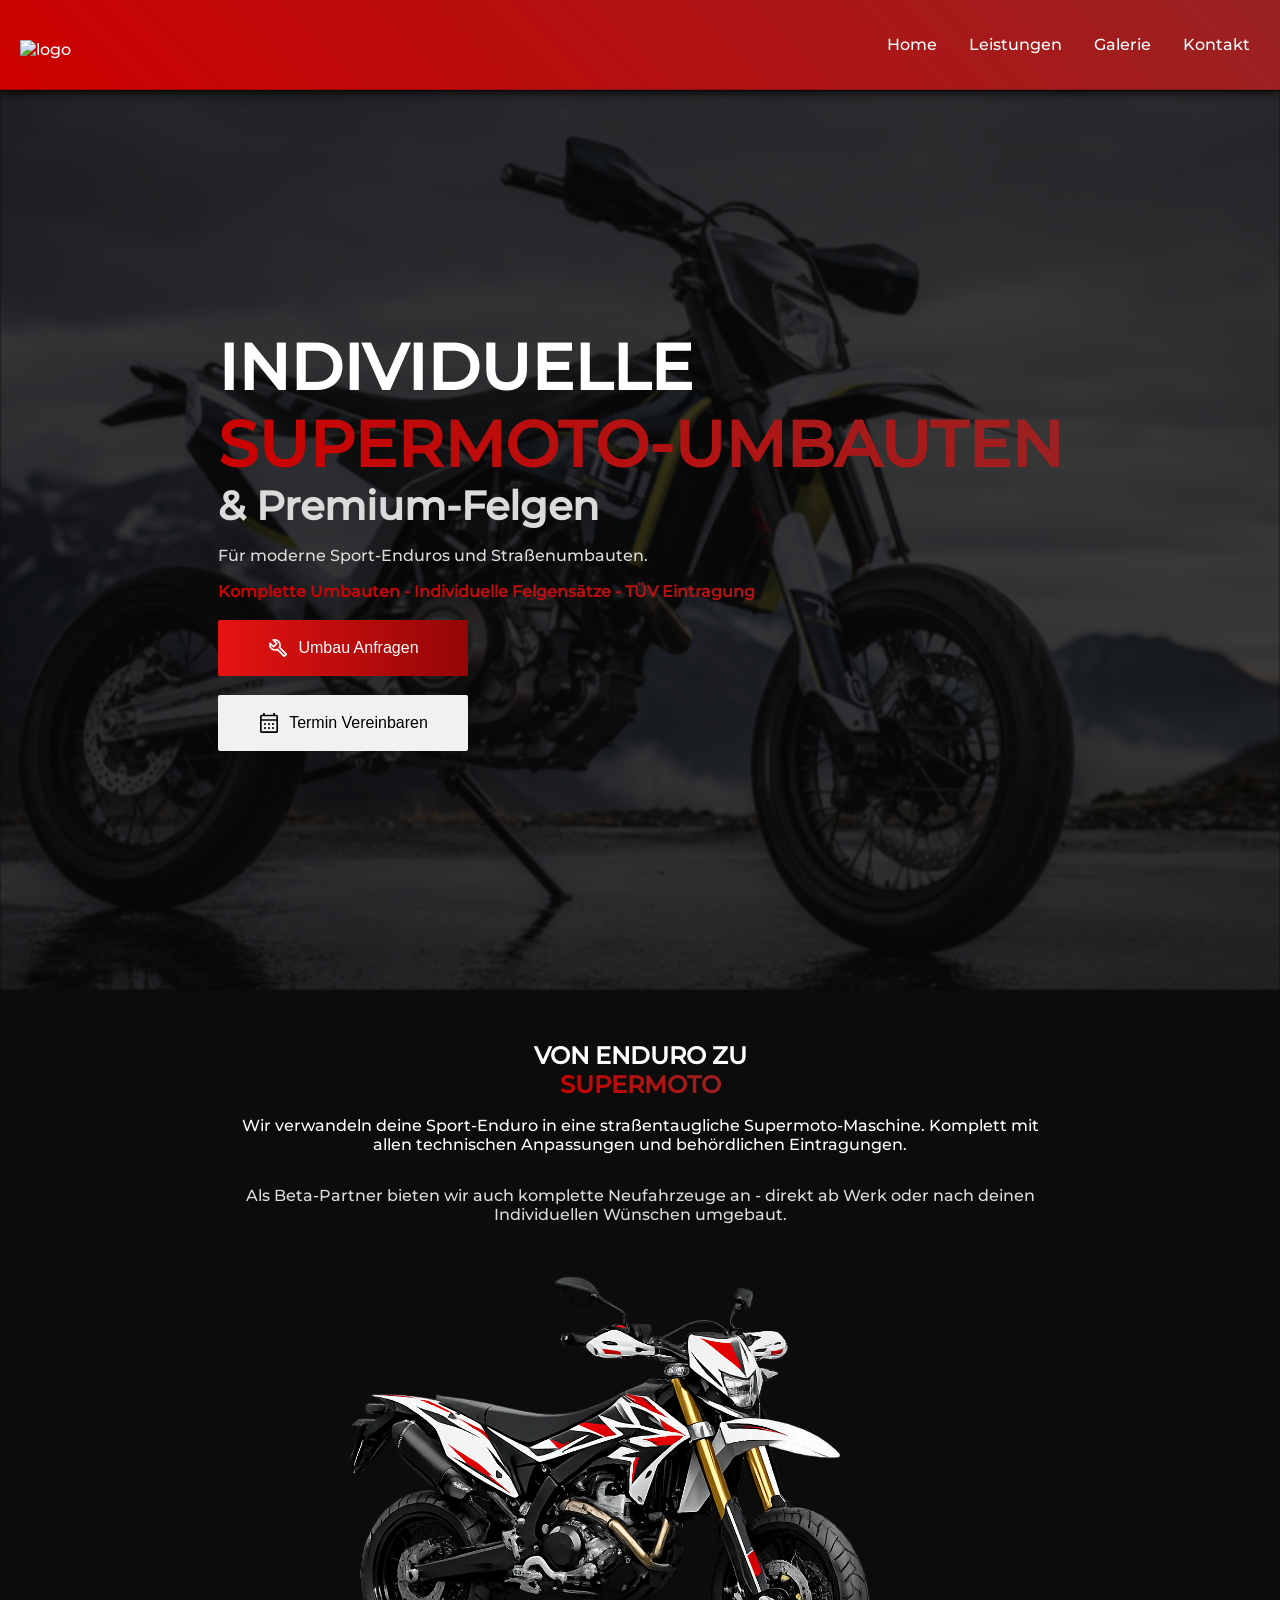
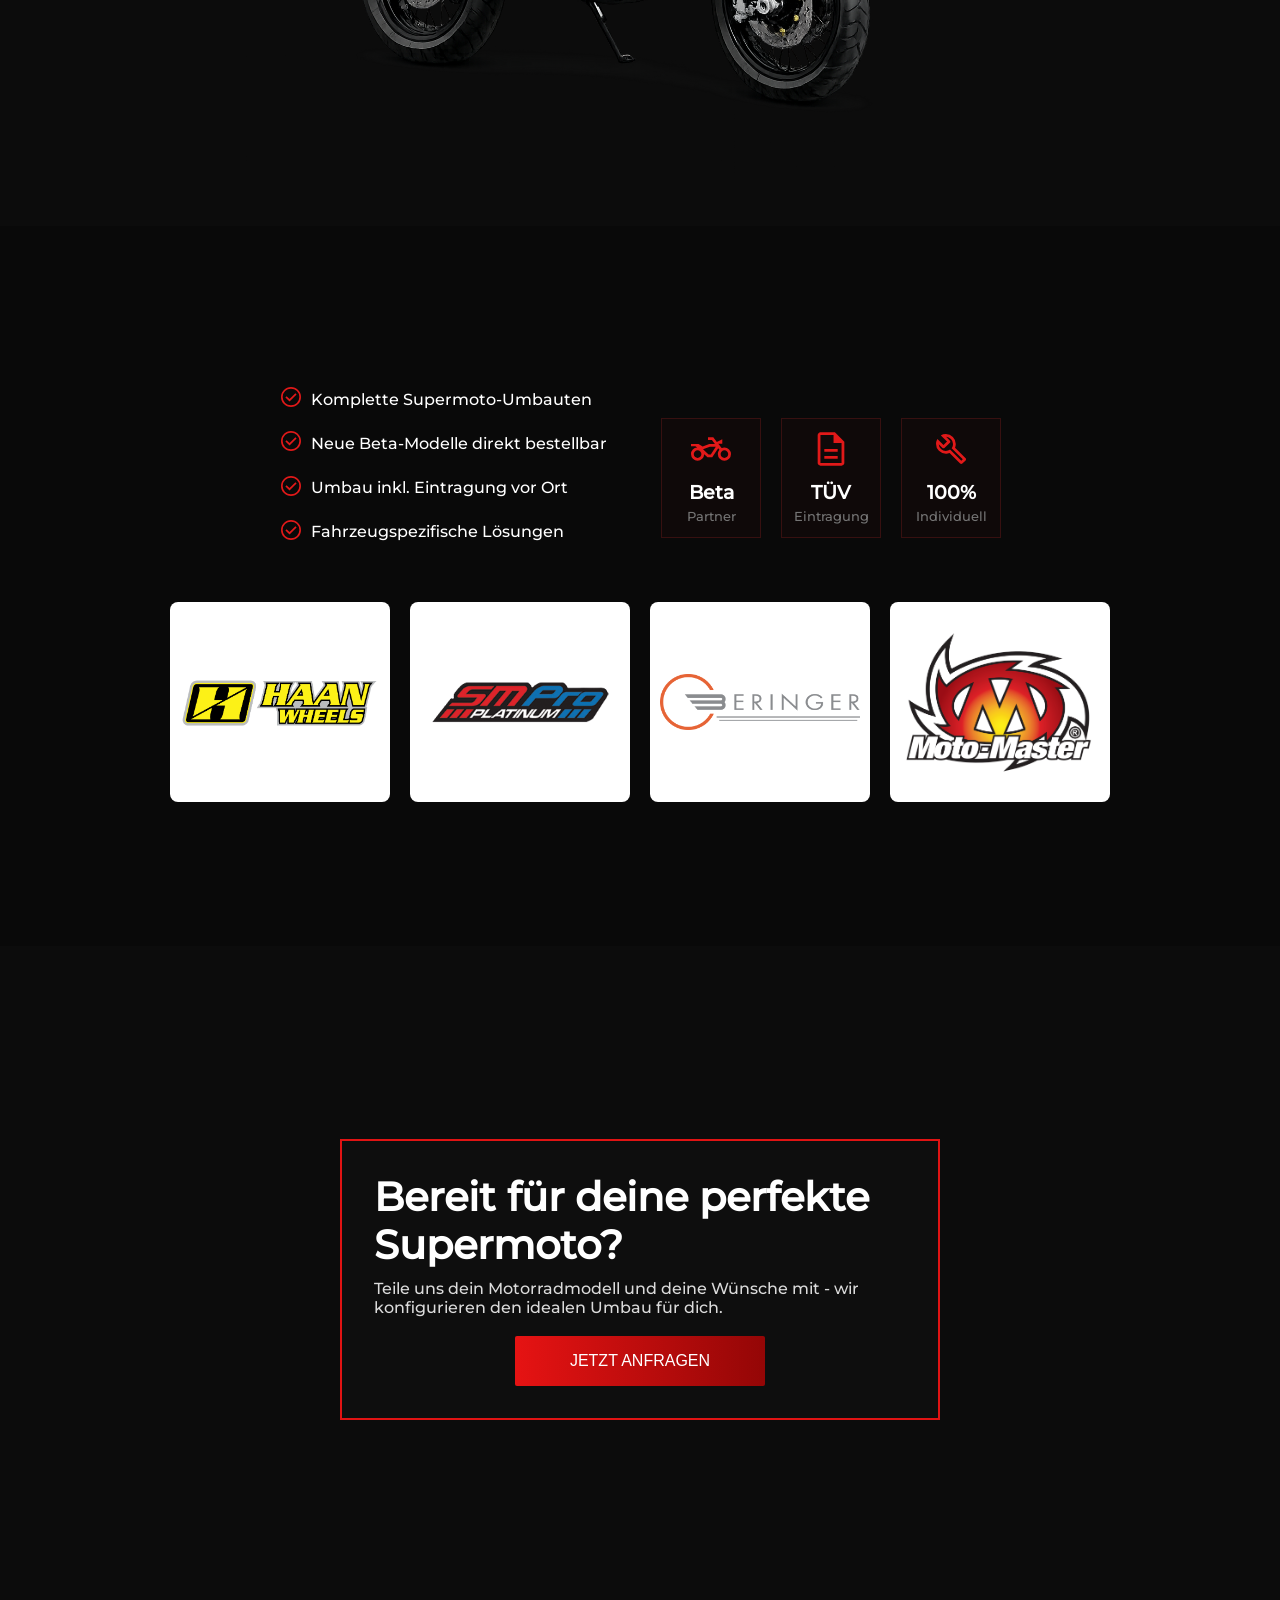
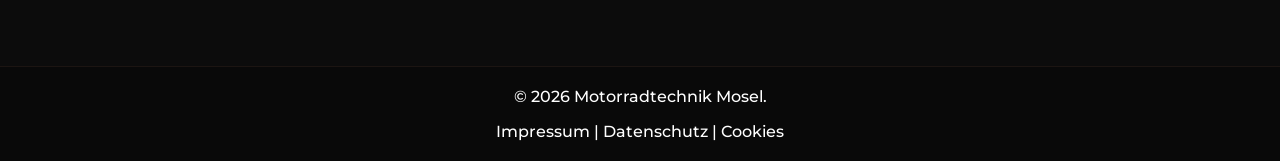
==== commit 1dd6248d: "update galerie" ====
--- a/index.html
+++ b/index.html
@@ -24,7 +24,7 @@
             <li id="menu2pc">
               <a href="public/leistungen.html">Leistungen</a>
             </li>
-            <li id="menu3pc"><a href="ueberuns.html">Über Uns</a></li>
+            <li id="menu3pc"><a href="public/galerie.html">Galerie</a></li>
             <li id="menu4pc"><a href="public/kontakt.html">Kontakt</a></li>
           </ul>
         </div>
@@ -38,7 +38,7 @@
         <nav id="menu" class="menu">
           <ul>
             <li id="menu1"><a href="index.html">Home</a></li>
-            <li id="menu2"><a href="ueberuns.html">Über Uns</a></li>
+            <li id="menu2"><a href="public/galerie.html">Galerie</a></li>
             <li id="menu3"><a href="public/leistungen.html">Leistungen</a></li>
             <li id="menu4"><a href="public/kontakt.html">Kontakt</a></li>
           </ul>
@@ -187,14 +187,12 @@
         </div>
       </section>
       <section class="reveal bg-light middle">
-        <h3>Motorradtechnik Mosel<br><span class="h-colored">Unser Team</span></h3>
-        <img
+        <div class="area">
+        <!--<img max-height="400px"
           class="team"
           src="public/img/team.jpg"
-          alt="" />
-      </section>
-      <section>
-        <div class="box-red">
+          alt="" />-->
+          <div class="box-red">
           <div class="box-header">
             <h2>Bereit für deine perfekte Supermoto?</h2>
           </div>
@@ -205,6 +203,7 @@
           <button class="btn-xl btn-red">
             <a href="public/kontakt.html">JETZT ANFRAGEN</a>
           </button>
+        </div>
         </div>
       </section>
     </main>
--- a/public/core.css
+++ b/public/core.css
@@ -11,9 +11,9 @@
   --font-large: 1.2rem;
   --font-base-small: clamp(0.6rem, 2vw, 1rem);
 
-  --heading-1: clamp(2rem, 5vw, 5rem);
-  --heading-2: clamp(1.7rem, 4vw, 3rem);
-  --heading-3: clamp(1.5rem, 3vw, 2rem);
+  --heading-1: clamp(2rem, 5vw, 4.5rem);
+  --heading-2: clamp(1.7rem, 4vw, 2.5rem);
+  --heading-3: clamp(1.2rem, 2vw, 1.5rem);
 }
 
 @font-face {
@@ -66,7 +66,7 @@
   display: flex;
   flex-direction: column;
   width: 100%;
-  max-width: 600px;
+  max-width: 80%;
   margin: 2rem auto;
   text-align: center;
 }
@@ -99,6 +99,18 @@
   opacity: 1;
   transform: translateY(0);
   filter: blur(0);
+}
+
+form {
+  display: flex;
+  flex-direction: column;
+  width: 100%;
+  max-width: 400px;
+  margin: 0 auto;
+}
+
+form label {
+  margin: 1.5rem 0 0.5rem 0;
 }
 
 @media (min-width: 768px) {
@@ -140,14 +152,6 @@
 .info-text p {
   font-size: var(--font-base);
   width: 100%;
-}
-
-form {
-  display: flex;
-  flex-direction: column;
-  width: 100%;
-  max-width: 400px;
-  margin: 0 auto;
 }
 
 form label {
--- a/public/components.css
+++ b/public/components.css
@@ -14,6 +14,7 @@
 }
 
 textarea {
+  resize: none;
   background-color: #090909;
   border: 2px solid #757575;
   border-radius: 2px;
@@ -48,7 +49,7 @@
 
 .text-grey {
   font-size: var(--font-base);
-  color: #a8a8a8;
+  color: #7a7a7a;
 }
 
 .info-teaser {
@@ -75,14 +76,13 @@
   height: 30px;
 }
 
-.times{
+.times {
   display: flex;
   justify-content: space-between;
   align-items: center;
-
-}
-
-.times-obj{
+}
+
+.times-obj {
   display: flex;
   justify-content: space-between;
   align-items: center;
@@ -331,7 +331,6 @@
 
 .hero-text {
   max-width: 600px;
-  
 }
 
 .prefix {
@@ -367,7 +366,7 @@
 .box {
   height: min-content;
   width: 100%;
-  max-width: 400px;
+  max-width: 80%;
   background-color: #2e2c2c15;
   border: solid 1px #ff38382b;
   display: flex;
@@ -380,10 +379,27 @@
   margin-bottom: 4rem;
 }
 
+.box2 {
+  height: min-content;
+  width: 100%;
+  max-width: 80%;
+  background-color: #2e2c2c15;
+  border: solid 1px #ff38382b;
+  display: flex;
+  flex-wrap: wrap;
+  flex-direction: column;
+  justify-content: center;
+  font-size: var(--font-small);
+  margin: 0 auto;
+  padding: 2rem 2rem;
+  margin-bottom: 4rem;
+}
+
 .box-red {
   height: min-content;
-  width: 100%;
-  max-width: 400px;
+  max-height: 400px;
+  width: 100%;
+  max-width: 600px;
   background-color: #2e2c2c15;
   border: solid 2px #e01313;
   display: flex;
@@ -457,7 +473,7 @@
   z-index: -1;
   pointer-events: none;
   opacity: 0.2;
-  filter:blur(1px);
+  filter: blur(1px);
 }
 
 .marken {
@@ -469,7 +485,7 @@
   margin-top: 1rem;
 }
 
-.marken>img {
+.marken > img {
   width: 220px;
   height: 200px;
   padding: 10px;
@@ -481,60 +497,70 @@
 }
 
 @media (min-width: 900px) {
-
-
-.zusatz {
-  padding: 1rem 0;
-  display: flex;
-  max-width: 400px;
-  flex-direction: column;
-  border-left: 6px solid #9a2222;
-  background-color: #121212;
-  text-align: left;
-  gap: 16px;
-}
-
-.zusatz h3 {
-  display: flex;
-  gap: 8px;
-  font-size: var(--font-base);
-  margin-left: 1.3rem;
-  justify-content: left;
-  align-items: center;
-}
-
-.text-grey {
-  font-size: var(--font-base);
-  color: #a8a8a8;
-}
-
-.team {
-  display: flex;
-  justify-content: center;
-  align-items: center;
-  margin-top: 2rem;
-  margin-bottom: 2rem;
-  border-radius: 8px;
-  width: 80%;
-  max-width: 800px;
-}
-
-.info-teaser {
-  display: flex;
-  gap: 16px;
-  align-items: space-between;
-  flex-direction: row;
-  justify-content: space-evenly;
-  margin-bottom: 2rem;
-  max-width: 800px;
-}
-
-.middle {
-  display: flex;
-  justify-content: center;
-  align-items: center;
-  padding-top: 2rem;
-}
+  .left {
+    display: flex;
+    justify-content: left !important;
+    align-items: left !important;
+    gap: 20px;
+  }
+  .area {
+    display: flex;
+    justify-content: center;
+    align-items: center;
+    gap: 20px;
+  }
+  .zusatz {
+    padding: 1rem 0;
+    display: flex;
+    max-width: 400px;
+    flex-direction: column;
+    border-left: 6px solid #9a2222;
+    background-color: #121212;
+    text-align: left;
+    gap: 16px;
+  }
+
+  .zusatz h3 {
+    display: flex;
+    gap: 8px;
+    font-size: var(--font-base);
+    margin-left: 1.3rem;
+    justify-content: left;
+    align-items: center;
+  }
+
+  .text-grey {
+    font-size: var(--font-base);
+    color: #7a7a7a;
+  }
+
+  .team {
+    display: flex;
+    justify-content: center;
+    align-items: center;
+    margin-top: 2rem;
+    margin-bottom: 2rem;
+    border-radius: 8px;
+    width: 80%;
+    max-width: 500px;
+  }
+
+  .info-teaser {
+    display: flex;
+    gap: 16px;
+    align-items: space-between;
+    flex-direction: row;
+    justify-content: space-evenly;
+    margin-bottom: 2rem;
+    max-width: 800px;
+  }
+
+  .middle {
+    display: flex;
+    justify-content: center;
+    align-items: center;
+    padding-top: 2rem;
+  }
 
   .hero-text {
     max-width: 100%;
@@ -578,10 +604,6 @@
     gap: 32px;
   }
 
-  li {
-    font-weight: bold;
-  }
-
   #menupc > ul > li:hover {
     font-weight: bold;
     background: linear-gradient(45deg, #f0f0f0, #c9c9c9);
@@ -605,18 +627,18 @@
   }
 
   .top-bar {
-  background-color: #000000;
-  color: #ffffff;
-  position: fixed;
-  width: 100%;
-  z-index: 10000;
-  margin-bottom: 30px;
-  display: flex;
-  justify-content: space-around;
-  align-items: center;
-  padding: 0 20px;
-  align-items: center;
-  font-size: var(--font-base);
-  height: 30px;
-}
-}
+    background-color: #000000;
+    color: #ffffff;
+    position: fixed;
+    width: 100%;
+    z-index: 10000;
+    margin-bottom: 30px;
+    display: flex;
+    justify-content: space-around;
+    align-items: center;
+    padding: 0 20px;
+    align-items: center;
+    font-size: var(--font-base);
+    height: 30px;
+  }
+}
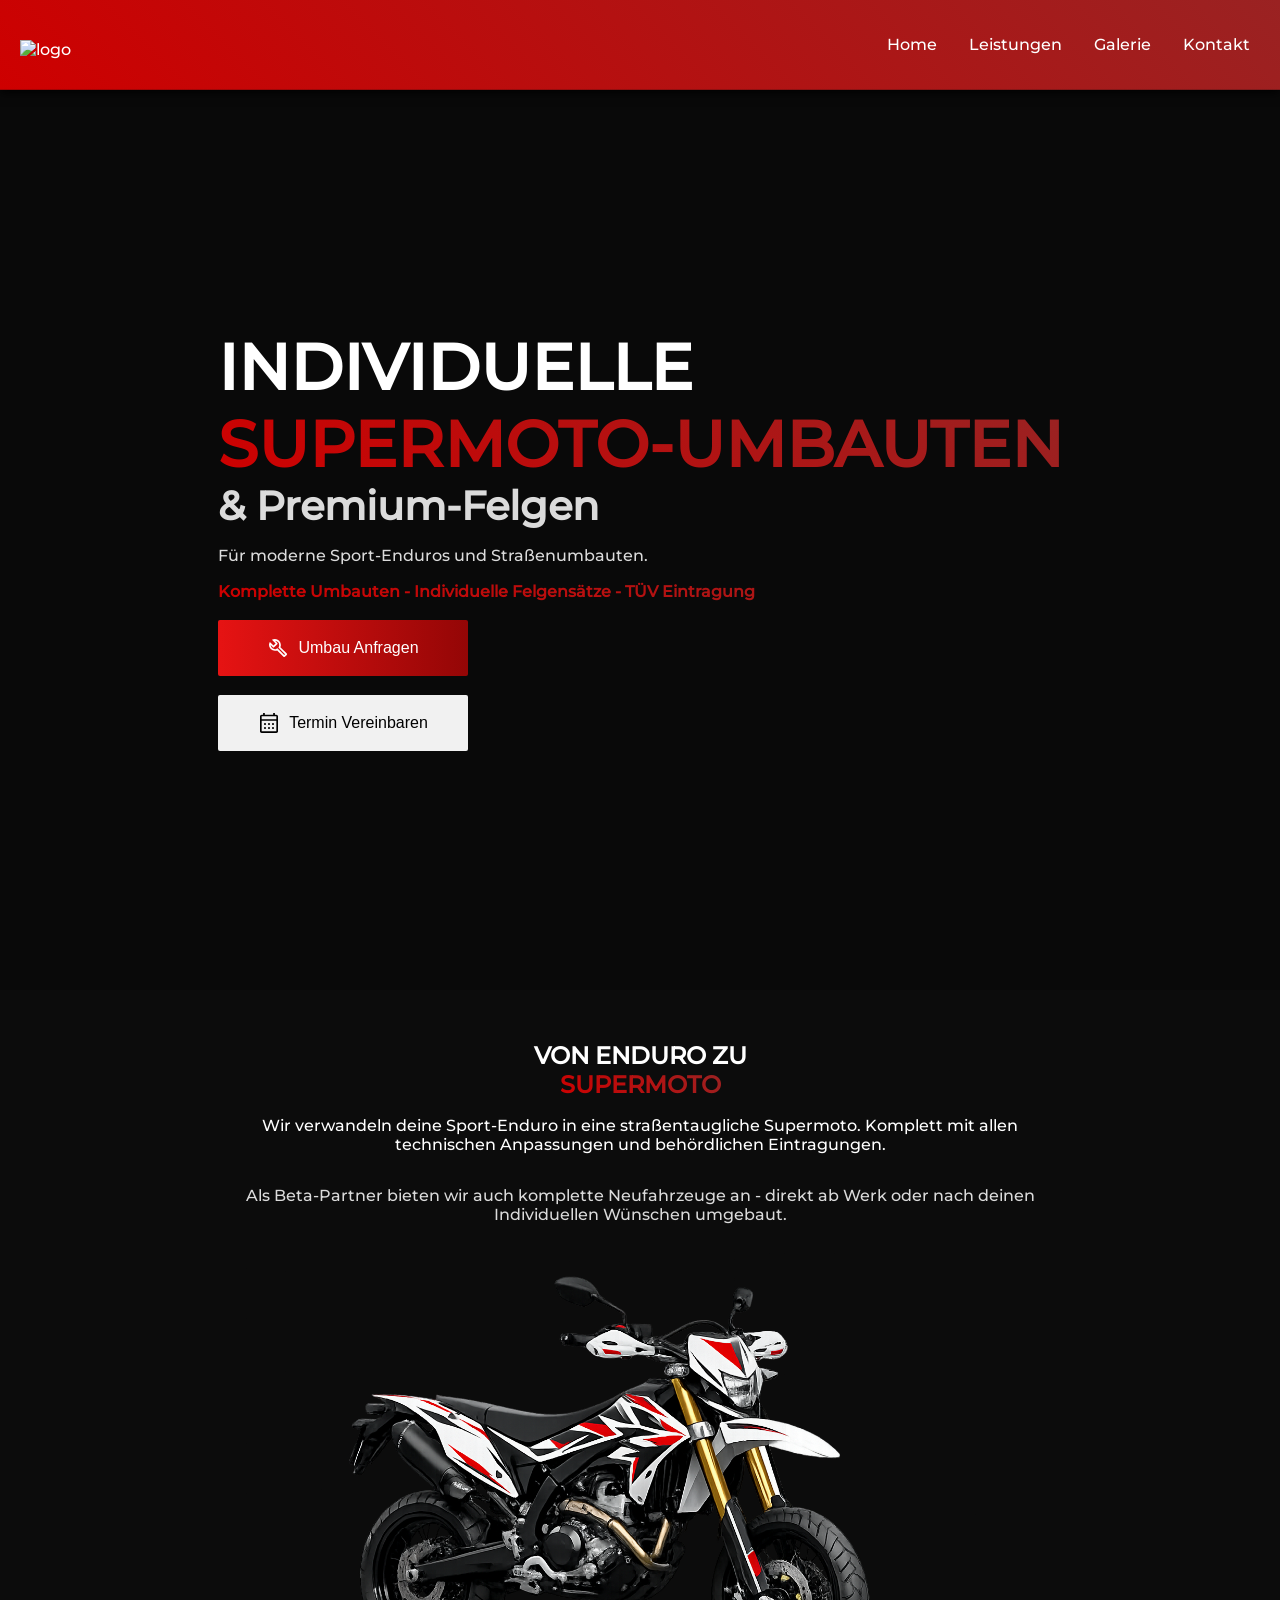
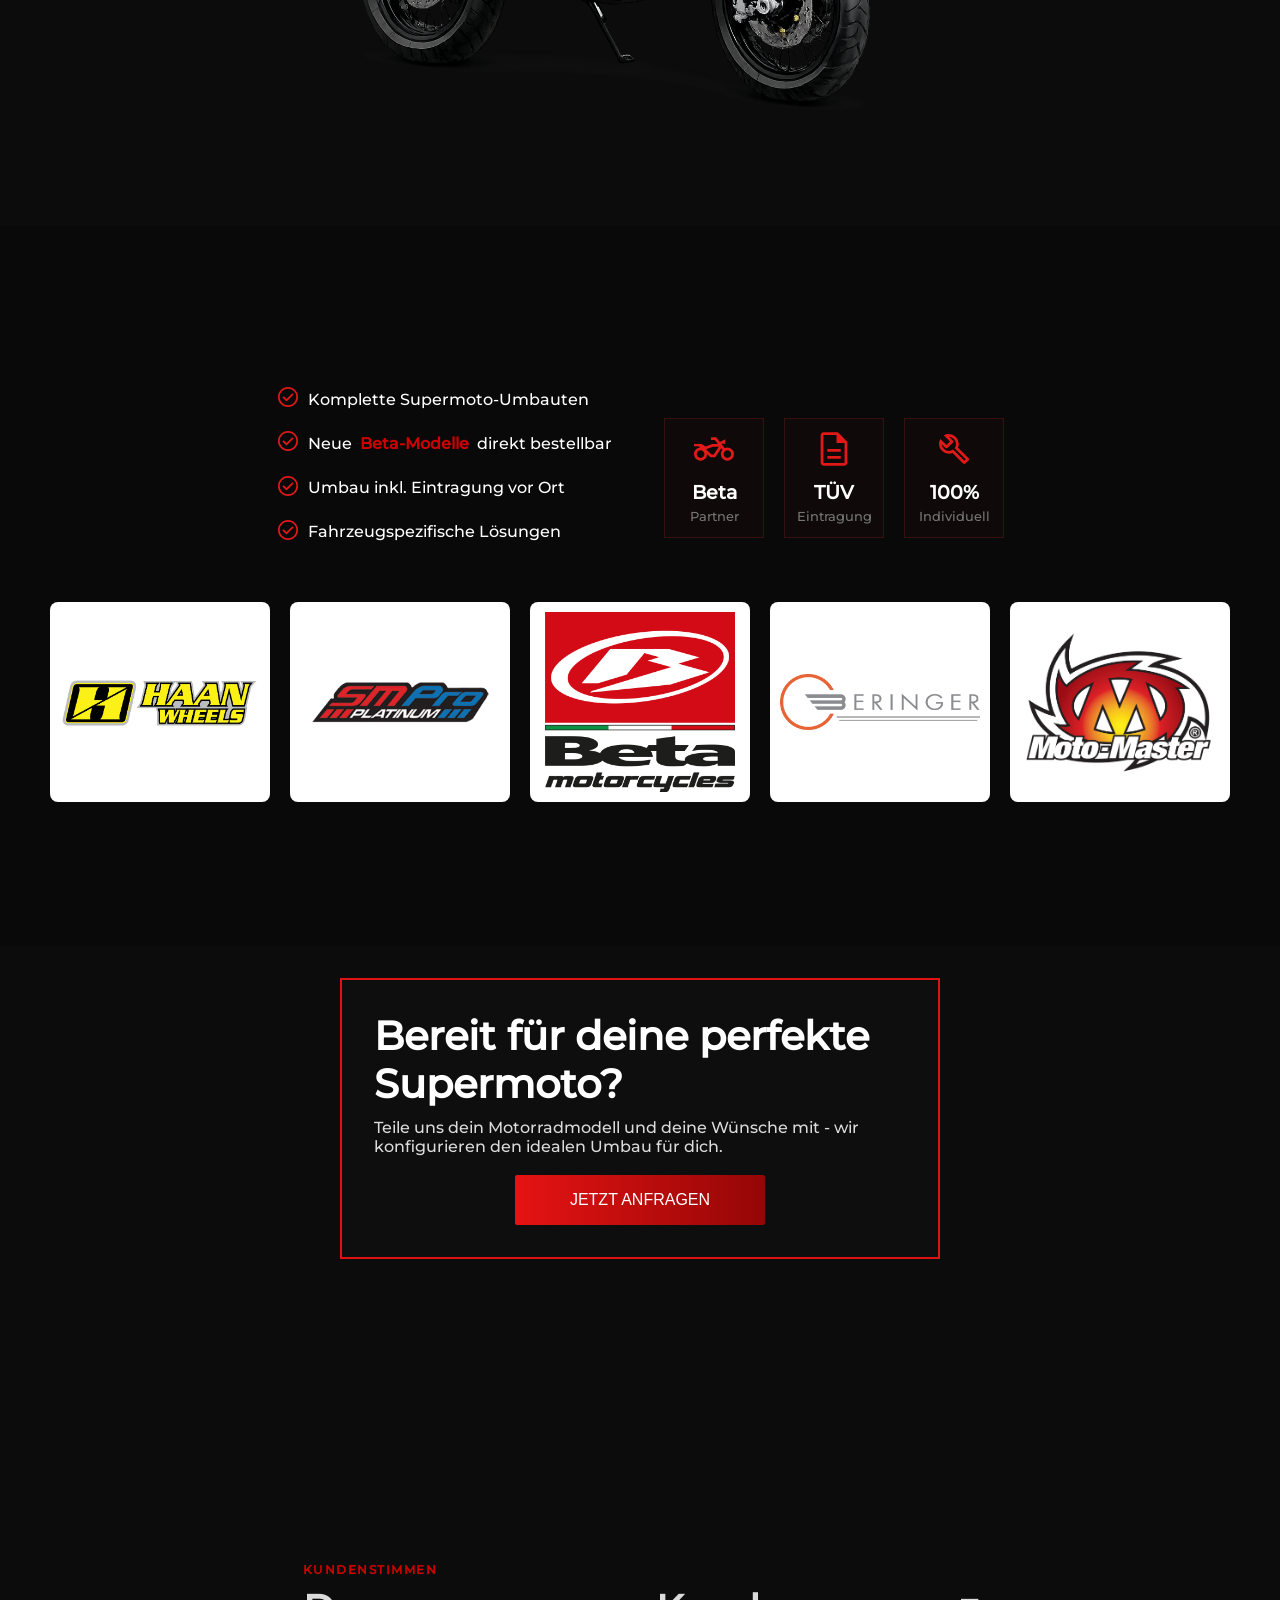
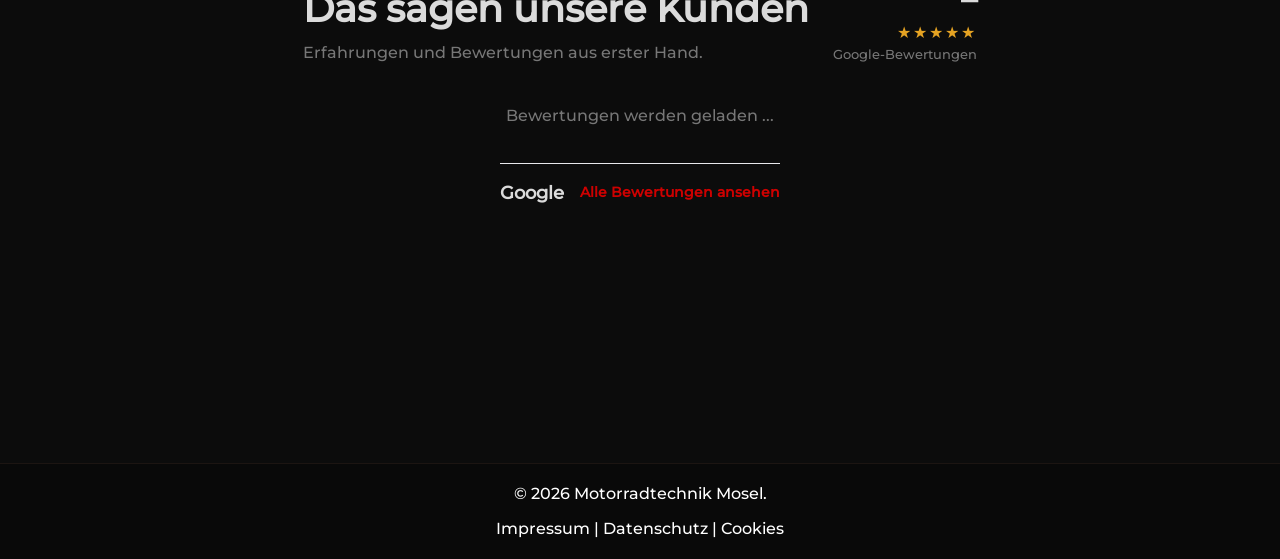
==== commit dec691cc: "gal update, new brand logo" ====
--- a/index.html
+++ b/index.html
@@ -7,6 +7,7 @@
     <link rel="stylesheet" href="public/core.css" />
     <link rel="stylesheet" href="public/components.css" />
     <link rel="stylesheet" href="public/color.css" />
+    <link rel="stylesheet" href="public/google.css" />
   </head>
 
   <body>
@@ -47,7 +48,7 @@
     </header>
     <main>
       <section class="hero-wrapper">
-        <!--<video
+        <video
           class="hero-video"
           autoplay
           muted
@@ -55,12 +56,12 @@
           playsinline
           webkit-playsinline>
           <source src="public/img/10839346-uhd_4096_2160_30fps.mp4" />
-        </video>-->
-        <img
+        </video>
+       <!-- <img
           class="hero-video"
           src="public/img/Image.png"
           alt=""
-          width="100%" />
+          width="100%" />-->
         <div class="wrapper-header-box">
         <div class="hero-text">
           <h1 class="capslock">
@@ -92,7 +93,7 @@
           <h3>Von Enduro zu <br /><span class="h-colored">Supermoto</span></h3>
           <p>
             Wir verwandeln deine Sport-Enduro in eine straßentaugliche
-            Supermoto-Maschine. Komplett mit allen technischen Anpassungen und
+            Supermoto. Komplett mit allen technischen Anpassungen und
             behördlichen Eintragungen.
           </p>
           <p class="grey">
@@ -123,7 +124,7 @@
                     src="public/img/check_circle_40dp_E11919_FILL0_wght400_GRAD0_opsz40.svg"
                     alt=""
                     width="24px" /></span
-                >Neue Beta-Modelle direkt bestellbar
+                >Neue <a href="https://www.betamotor.com/de-de/#" class="red beta">Beta-Modelle</a> direkt bestellbar
               </p>
               <p class="skill">
                 <span
@@ -178,6 +179,13 @@
             src="public/img/brands-SM-Pro.png"
             alt=""
 />
+  <img
+          
+            src="public/img/Betamotor_Motorcycles_18_RGB.png"
+            alt=""
+            
+            target="_blank"
+            /> 
           <img
             src="public/img/Beringer-Brakes-logo-officiel.png"
             alt=""
@@ -205,6 +213,36 @@
           </button>
         </div>
         </div>
+        
+<section class="gr-reviews" aria-labelledby="gr-title">
+
+    <div class="gr-reviews__header">
+        <div>
+            <span class="gr-reviews__eyebrow">Kundenstimmen</span>
+            <h2 id="gr-title">Das sagen unsere Kunden</h2>
+            <p>Erfahrungen und Bewertungen aus erster Hand.</p>
+        </div>
+
+        <div class="gr-reviews__rating">
+            <strong id="gr-average">–</strong>
+            <span class="gr-reviews__stars">★★★★★</span>
+            <small id="gr-count">Google-Bewertungen</small>
+        </div>
+    </div>
+
+    <div class="gr-reviews__grid" id="gr-reviews-grid">
+        <p class="gr-reviews__loading">Bewertungen werden geladen ...</p>
+    </div>
+
+    <div class="gr-reviews__footer">
+        <span class="gr-reviews__google">Google</span>
+        <a id="gr-all-reviews" href="#" target="_blank" rel="noopener noreferrer">
+            Alle Bewertungen ansehen
+        </a>
+    </div>
+
+</section>
+
       </section>
     </main>
     <footer>
--- a/public/components.css
+++ b/public/components.css
@@ -60,6 +60,35 @@
   width: 100%;
 }
 
+.beta {
+  font-weight: bold;
+  text-decoration: none;
+  animation: blink 2s linear infinite;
+  transition: all 0.5s ease-in-out;
+}
+
+@keyframes blink {
+  0% {
+    opacity: 1;
+    color: #eb3939;
+  }
+  50% {
+    opacity: 0.5;
+    color: #ff0000;
+  }
+  100% {
+    opacity: 1;
+    color: #eb3939;
+  }
+}
+
+#kontakt {
+  background-color: #121212;
+  padding: 2rem;
+  border-radius: 8px;
+  filter: box-shadow(0 4px 20px 4px rgba(210, 210, 210, 0.815));
+}
+
 .top-bar {
   background-color: #000000;
   color: #ffffff;
--- a/public/google.css
+++ b/public/google.css
@@ -0,0 +1,213 @@
+.gr-reviews {
+  --gr-accent: #ce0000;
+  --gr-text: #dbdbdb;
+  --gr-muted: #777;
+  --gr-gap: 18px;
+
+  width: 100%;
+  color: var(--gr-text);
+}
+
+.gr-reviews *,
+.gr-reviews *::before,
+.gr-reviews *::after {
+  box-sizing: border-box;
+}
+
+.gr-reviews__header {
+  display: flex;
+  justify-content: space-between;
+  align-items: end;
+  gap: 24px;
+  margin-bottom: 28px;
+}
+
+.gr-reviews__eyebrow {
+  display: block;
+  margin-bottom: 8px;
+  color: var(--gr-accent);
+  font-size: 0.78rem;
+  font-weight: 700;
+  letter-spacing: 0.12em;
+  text-transform: uppercase;
+}
+
+.gr-reviews__header h2 {
+  margin: 0;
+  font-size: clamp(1.8rem, 3vw, 2.5rem);
+}
+
+.gr-reviews__header p {
+  margin: 10px 0 0;
+  color: var(--gr-muted);
+}
+
+.gr-reviews__rating {
+  display: flex;
+  flex-direction: column;
+  align-items: flex-end;
+  gap: 4px;
+  white-space: nowrap;
+}
+
+.gr-reviews__rating strong {
+  font-size: 2rem;
+}
+
+.gr-reviews__stars,
+.gr-review-card__stars {
+  color: #e5a323;
+  letter-spacing: 2px;
+}
+
+.gr-reviews__rating small {
+  color: var(--gr-muted);
+}
+
+.gr-reviews__grid {
+  display: grid;
+  grid-template-columns: repeat(4, minmax(0, 1fr));
+  gap: var(--gr-gap);
+}
+
+.gr-review-card {
+  display: flex;
+  flex-direction: column;
+  min-width: 0;
+  padding: 22px;
+  border: 1px solid #e8e8ec;
+  border-radius: 13px;
+  background: #fff;
+  transition:
+    transform 180ms ease,
+    box-shadow 180ms ease;
+}
+
+.gr-review-card:hover {
+  transform: translateY(-3px);
+  box-shadow: 0 10px 30px rgb(0 0 0 / 6%);
+}
+
+.gr-review-card__author {
+  display: flex;
+  align-items: center;
+  gap: 11px;
+  margin-bottom: 14px;
+}
+
+.gr-review-card__avatar {
+  width: 42px;
+  height: 42px;
+  flex-shrink: 0;
+  border-radius: 50%;
+  object-fit: cover;
+  background: #eee;
+}
+
+.gr-review-card__author-info {
+  min-width: 0;
+}
+
+.gr-review-card__name {
+  display: block;
+  overflow: hidden;
+  font-size: 0.95rem;
+  font-weight: 700;
+  text-overflow: ellipsis;
+  white-space: nowrap;
+}
+
+.gr-review-card__date {
+  display: block;
+  margin-top: 3px;
+  color: var(--gr-muted);
+  font-size: 0.78rem;
+}
+
+.gr-review-card__stars {
+  margin-bottom: 12px;
+  font-size: 0.95rem;
+}
+
+.gr-review-card__text {
+  margin: 0;
+  color: #444;
+  font-size: 0.9rem;
+  line-height: 1.7;
+  overflow-wrap: anywhere;
+}
+
+.gr-review-card__source {
+  display: inline-block;
+  margin-top: 18px;
+  color: var(--gr-muted);
+  font-size: 0.75rem;
+  text-decoration: none;
+}
+
+.gr-review-card__source:hover {
+  color: var(--gr-accent);
+}
+
+.gr-reviews__footer {
+  display: flex;
+  justify-content: space-between;
+  align-items: center;
+  gap: 16px;
+  margin-top: 22px;
+  padding-top: 18px;
+  border-top: 1px solid #e8e8ec;
+}
+
+.gr-reviews__google {
+  font-weight: 700;
+  font-size: 1.1rem;
+}
+
+.gr-reviews__footer a {
+  color: var(--gr-accent);
+  font-size: 0.9rem;
+  font-weight: 600;
+  text-decoration: none;
+}
+
+.gr-reviews__footer a:hover {
+  text-decoration: underline;
+}
+
+.gr-reviews__loading,
+.gr-reviews__error {
+  grid-column: 1 / -1;
+  color: var(--gr-muted);
+}
+
+@media (max-width: 1000px) {
+  .gr-reviews__grid {
+    grid-template-columns: repeat(2, minmax(0, 1fr));
+  }
+}
+
+@media (max-width: 600px) {
+  .gr-reviews__header {
+    align-items: flex-start;
+    flex-direction: column;
+  }
+
+  .gr-reviews__rating {
+    align-items: flex-start;
+  }
+
+  .gr-reviews__grid {
+    grid-template-columns: 1fr;
+  }
+
+  .gr-review-card {
+    padding: 18px;
+  }
+}
+
+@media (prefers-reduced-motion: reduce) {
+  .gr-review-card {
+    transition: none;
+  }
+}
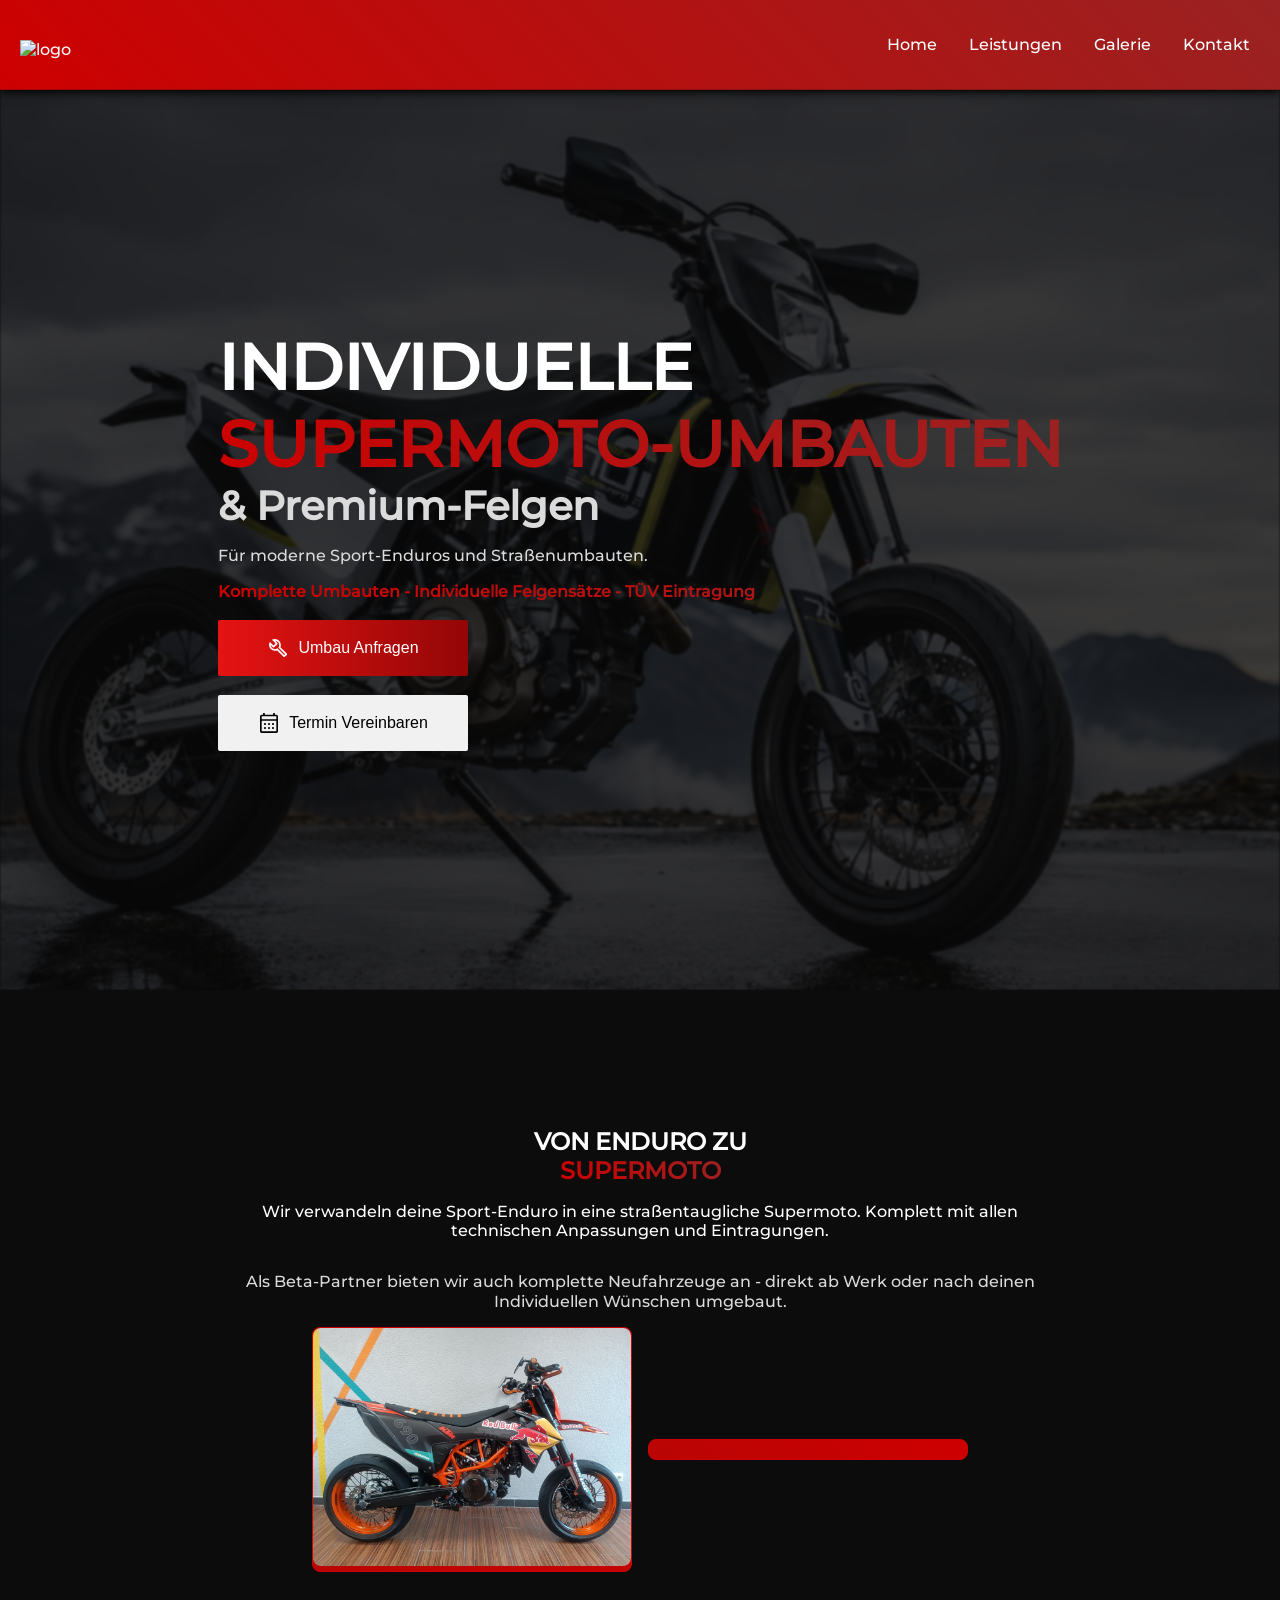
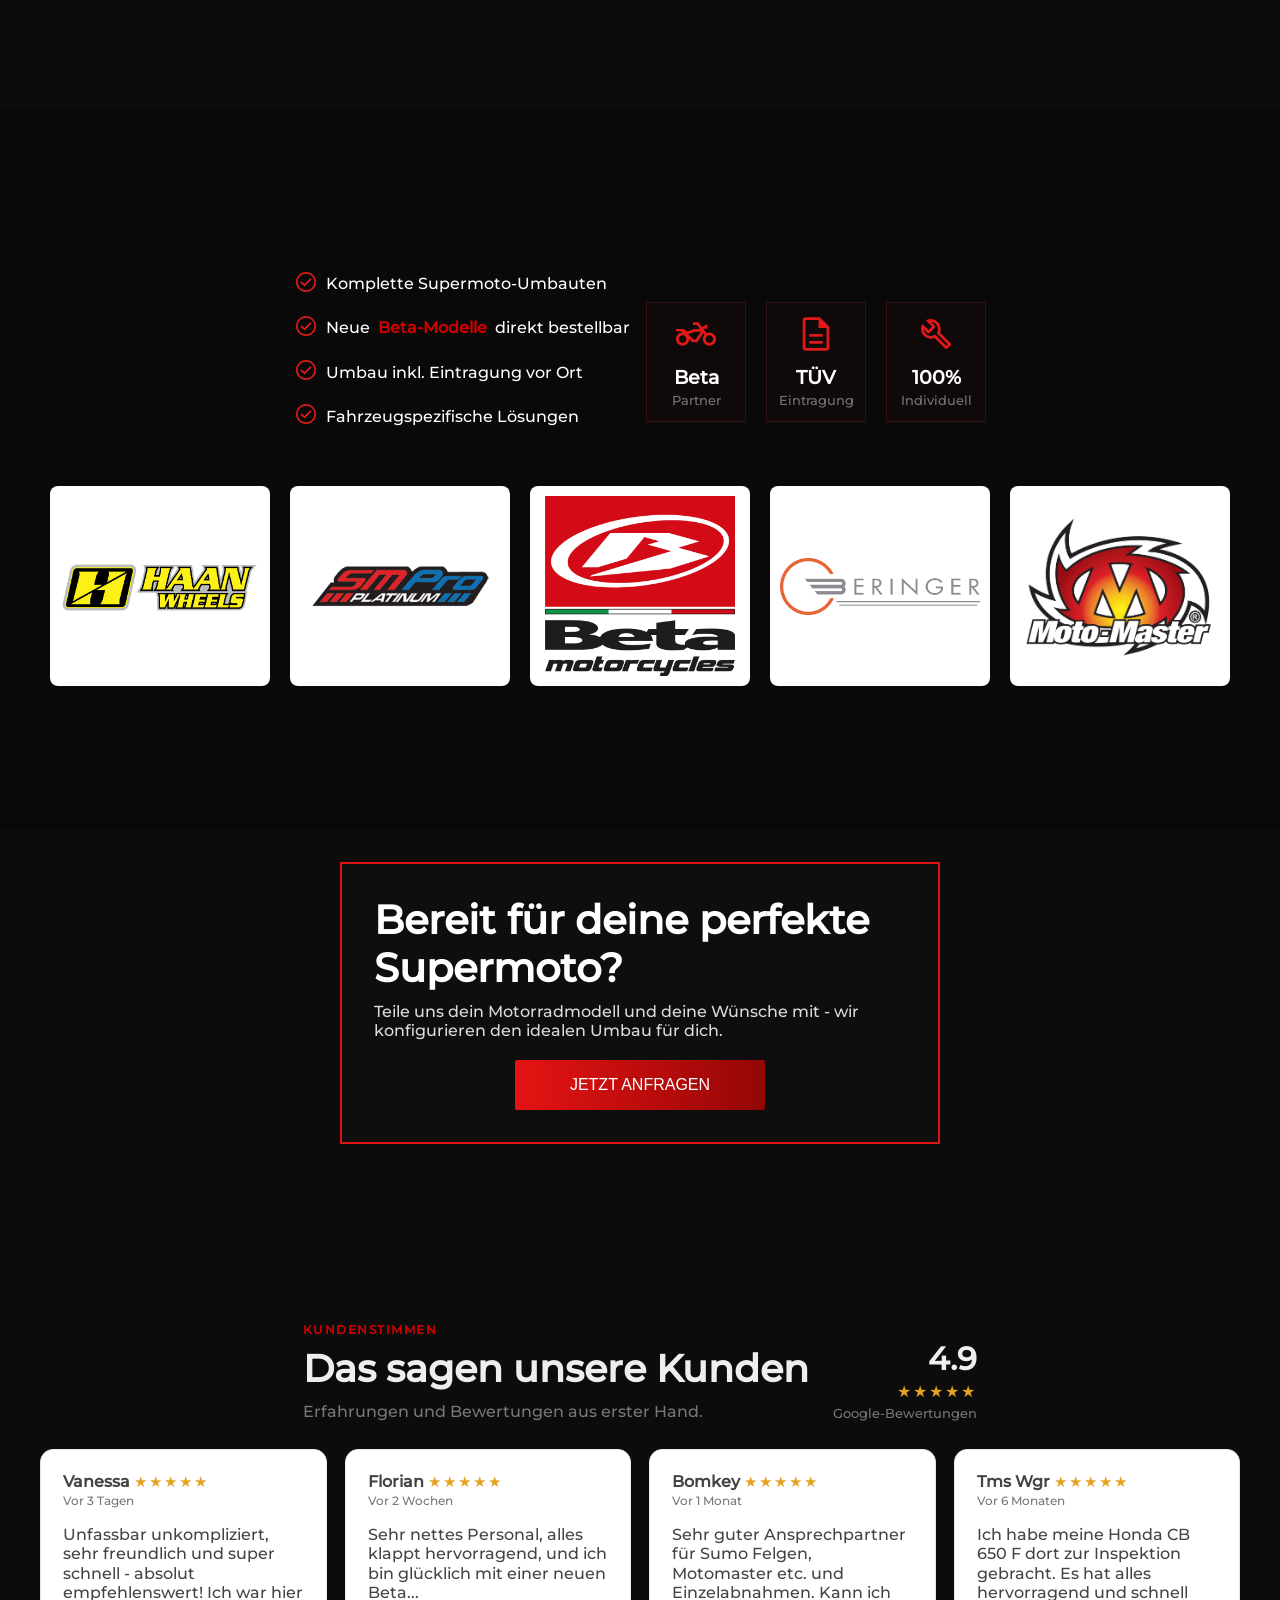
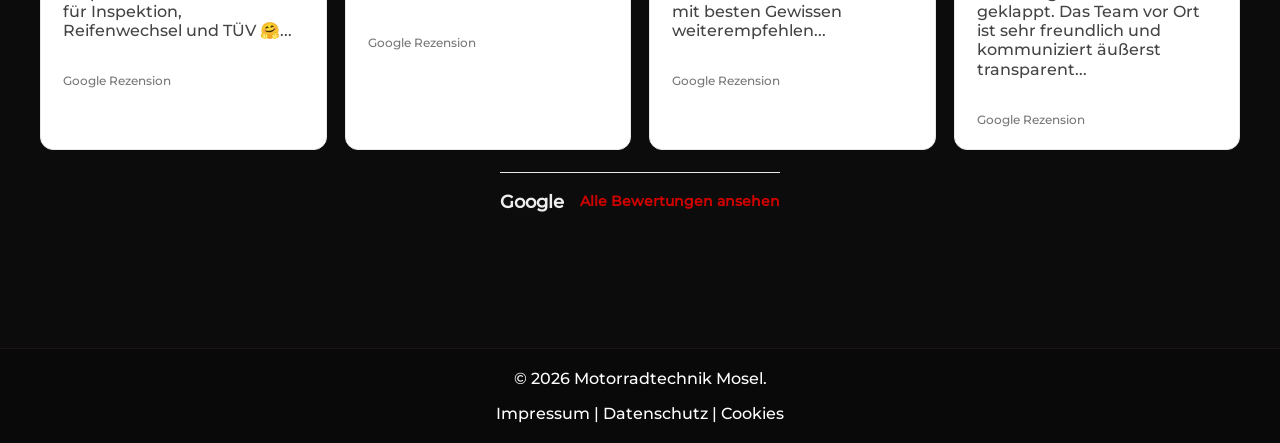
==== commit 2e251b82: "gr update" ====
--- a/index.html
+++ b/index.html
@@ -48,7 +48,7 @@
     </header>
     <main>
       <section class="hero-wrapper">
-        <video
+        <!--<video
           class="hero-video"
           autoplay
           muted
@@ -56,12 +56,12 @@
           playsinline
           webkit-playsinline>
           <source src="public/img/10839346-uhd_4096_2160_30fps.mp4" />
-        </video>
-       <!-- <img
+        </video>-->
+       <img
           class="hero-video"
           src="public/img/Image.png"
           alt=""
-          width="100%" />-->
+          width="100%" />
         <div class="wrapper-header-box">
         <div class="hero-text">
           <h1 class="capslock">
@@ -94,16 +94,27 @@
           <p>
             Wir verwandeln deine Sport-Enduro in eine straßentaugliche
             Supermoto. Komplett mit allen technischen Anpassungen und
-            behördlichen Eintragungen.
+            Eintragungen.
           </p>
           <p class="grey">
             Als Beta-Partner bieten wir auch komplette Neufahrzeuge an - direkt
             ab Werk oder nach deinen Individuellen Wünschen umgebaut.
           </p>
-          <img
+          <div class="imgbox-wraper">
+            <div class="imgbox">
+            <img
             class="bike"
-            src="public/img/9163F0E6-1F25-4E66-99D7-F2E08E2074EE.png"
+            src="public/img/galerie/motorrad.jpg"
             alt="" />
+            </div>
+            <div class="imgbox">
+              <img
+            class="bike"
+            src="public/img/galerie/motorrad/motorrad2.jpg"
+            alt="" />
+            </div>
+            </div>
+          </div>
         </div>
       </section>
       <section class="reveal>
@@ -179,7 +190,7 @@
             src="public/img/brands-SM-Pro.png"
             alt=""
 />
-  <img
+  <img class="betaimg"
           
             src="public/img/Betamotor_Motorcycles_18_RGB.png"
             alt=""
@@ -224,19 +235,57 @@
         </div>
 
         <div class="gr-reviews__rating">
-            <strong id="gr-average">–</strong>
+            <strong id="gr-average">4.9</strong>
             <span class="gr-reviews__stars">★★★★★</span>
             <small id="gr-count">Google-Bewertungen</small>
         </div>
     </div>
 
     <div class="gr-reviews__grid" id="gr-reviews-grid">
-        <p class="gr-reviews__loading">Bewertungen werden geladen ...</p>
+        <article class="gr-review-card">
+            <div class="gr-review-card__top">
+                <strong class="gr-darker">Vanessa</strong>
+                <span class="gr-review-card__stars">★★★★★</span>
+            </div>
+            <span class="gr-review-card__date">Vor 3 Tagen</span>
+            <p class="gr-darker">Unfassbar unkompliziert, sehr freundlich und super schnell - absolut empfehlenswert! Ich war hier für Inspektion, Reifenwechsel und TÜV 🤗...</p>
+            <span class="gr-review-card__source">Google Rezension</span>
+        </article>
+
+        <article class="gr-review-card">
+            <div class="gr-review-card__top">
+                <strong class="gr-darker">Florian</strong>
+                <span class="gr-review-card__stars">★★★★★</span>
+            </div>
+            <span class="gr-review-card__date">Vor 2 Wochen</span>
+            <p class="gr-darker">Sehr nettes Personal, alles klappt hervorragend, und ich bin glücklich mit einer neuen Beta...</p>
+            <span class="gr-review-card__source">Google Rezension</span>
+        </article>
+
+        <article class="gr-review-card">
+            <div class="gr-review-card__top">
+                <strong class="gr-darker">Bomkey</strong>
+                <span class="gr-review-card__stars">★★★★★</span>
+            </div>
+            <span class="gr-review-card__date">Vor 1 Monat</span>
+            <p class="gr-darker">Sehr guter Ansprechpartner für Sumo Felgen, Motomaster etc. und Einzelabnahmen. Kann ich mit besten Gewissen weiterempfehlen...</p>
+            <span class="gr-review-card__source">Google Rezension</span>
+        </article>
+
+        <article class="gr-review-card">
+            <div class="gr-review-card__top">
+                <strong class="gr-darker">Tms Wgr</strong>
+                <span class="gr-review-card__stars">★★★★★</span>
+            </div>
+            <span class="gr-review-card__date">Vor 6 Monaten</span>
+            <p class="gr-darker">Ich habe meine Honda CB 650 F dort zur Inspektion gebracht. Es hat alles hervorragend und schnell geklappt. Das Team vor Ort ist sehr freundlich und kommuniziert äußerst transparent...</p>
+            <span class="gr-review-card__source">Google Rezension</span>
+        </article>
     </div>
 
     <div class="gr-reviews__footer">
         <span class="gr-reviews__google">Google</span>
-        <a id="gr-all-reviews" href="#" target="_blank" rel="noopener noreferrer">
+        <a id="gr-all-reviews" href="https://www.google.com/search?sca_esv=7557dfd8ceefde67&sxsrf=AKL5yDgu4WoLEKMVONrmpQqc2P2Gva-GYQ:1794258196376&uds=AE2AFgbf06ZzDvczg9XBG5Z3qflXN7FS5t_Lvxl1tLm9M2UfUGuie9DiQWyKTgD59f_f9hytLGhYAv-ru99154ZKuJ0wpP-HxmJtVJS-T9LOXR6KC4MdkKOWZmmIxM7MFgv7XPsN3n1OQdvd_2KK_Dxzmu-UEQ1opcqRsc1PEWNQIkVuBrxD3KY&q=Motorradtechnik+Mosel+Rezensionen&si=AE1YtOqiKPb2pdLXAi8quZ9vbH4aVq_aX8-3H9iFBLpRNK95c3NIGHDlI62Pn8gHxGVZHlf4A7utUzlPjbuHIiwSVzT2JzE00HXM4K1PWA27TtEkFqqJhGGYD1JQffVqzSOFjDg2WvSx83KTvxz0VHWlArWlD5n_wQ%3D%3D&hl=de-DE&sa=X&ved=2ahUKEwj9nrjT5PuXAxXsVaQEHUwGFcoQ_4MLegQIOxAO&biw=1536&bih=703&dpr=1.25" target="_blank" rel="noopener noreferrer">
             Alle Bewertungen ansehen
         </a>
     </div>
--- a/public/core.css
+++ b/public/core.css
@@ -49,7 +49,7 @@
   display: flex;
   flex-direction: column;
   width: 100%;
-  padding: 15px;
+  padding: 25px;
   margin: 0 auto;
 }
 
--- a/public/components.css
+++ b/public/components.css
@@ -52,12 +52,49 @@
   color: #7a7a7a;
 }
 
-.info-teaser {
+.info-text {
   display: flex;
   flex-wrap: nowrap;
   flex-direction: column;
   padding: 0 auto;
   width: 100%;
+}
+
+.info-teaser {
+  display: flex;
+  flex-wrap: nowrap;
+  flex-direction: column;
+  padding: 0 auto;
+  width: 100%;
+}
+
+.imgbox {
+  width: 40%;
+  height: 40%;
+  background-color: #ededed;
+  border: 1px solid #ce0000;
+  border-radius: 8px;
+  border-bottom: 100px solid linear-gradient(45deg, #b90505, #ce0000);
+  background: linear-gradient(45deg, #b90505, #ce0000);
+}
+
+.betaimg {
+  max-width: 50%;
+}
+
+.imgbox > img {
+  width: 100%;
+  object-fit: cover;
+  border-radius: 8px;
+}
+
+.imgbox-wraper {
+  width: 100%;
+  display: flex;
+  flex-wrap: wrap;
+  justify-content: center;
+  align-items: center;
+  gap: 16px;
 }
 
 .beta {
@@ -577,9 +614,9 @@
   .info-teaser {
     display: flex;
     gap: 16px;
-    align-items: space-between;
+    align-items: center;
     flex-direction: row;
-    justify-content: space-evenly;
+    justify-content: center;
     margin-bottom: 2rem;
     max-width: 800px;
   }
--- a/public/google.css
+++ b/public/google.css
@@ -1,8 +1,9 @@
 .gr-reviews {
   --gr-accent: #ce0000;
-  --gr-text: #dbdbdb;
+  --gr-text: #eeeeee;
   --gr-muted: #777;
   --gr-gap: 18px;
+  --gr-darker: #444;
 
   width: 100%;
   color: var(--gr-text);
@@ -12,6 +13,10 @@
 .gr-reviews *::before,
 .gr-reviews *::after {
   box-sizing: border-box;
+}
+
+.gr-darker {
+  color: var(--gr-darker);
 }
 
 .gr-reviews__header {
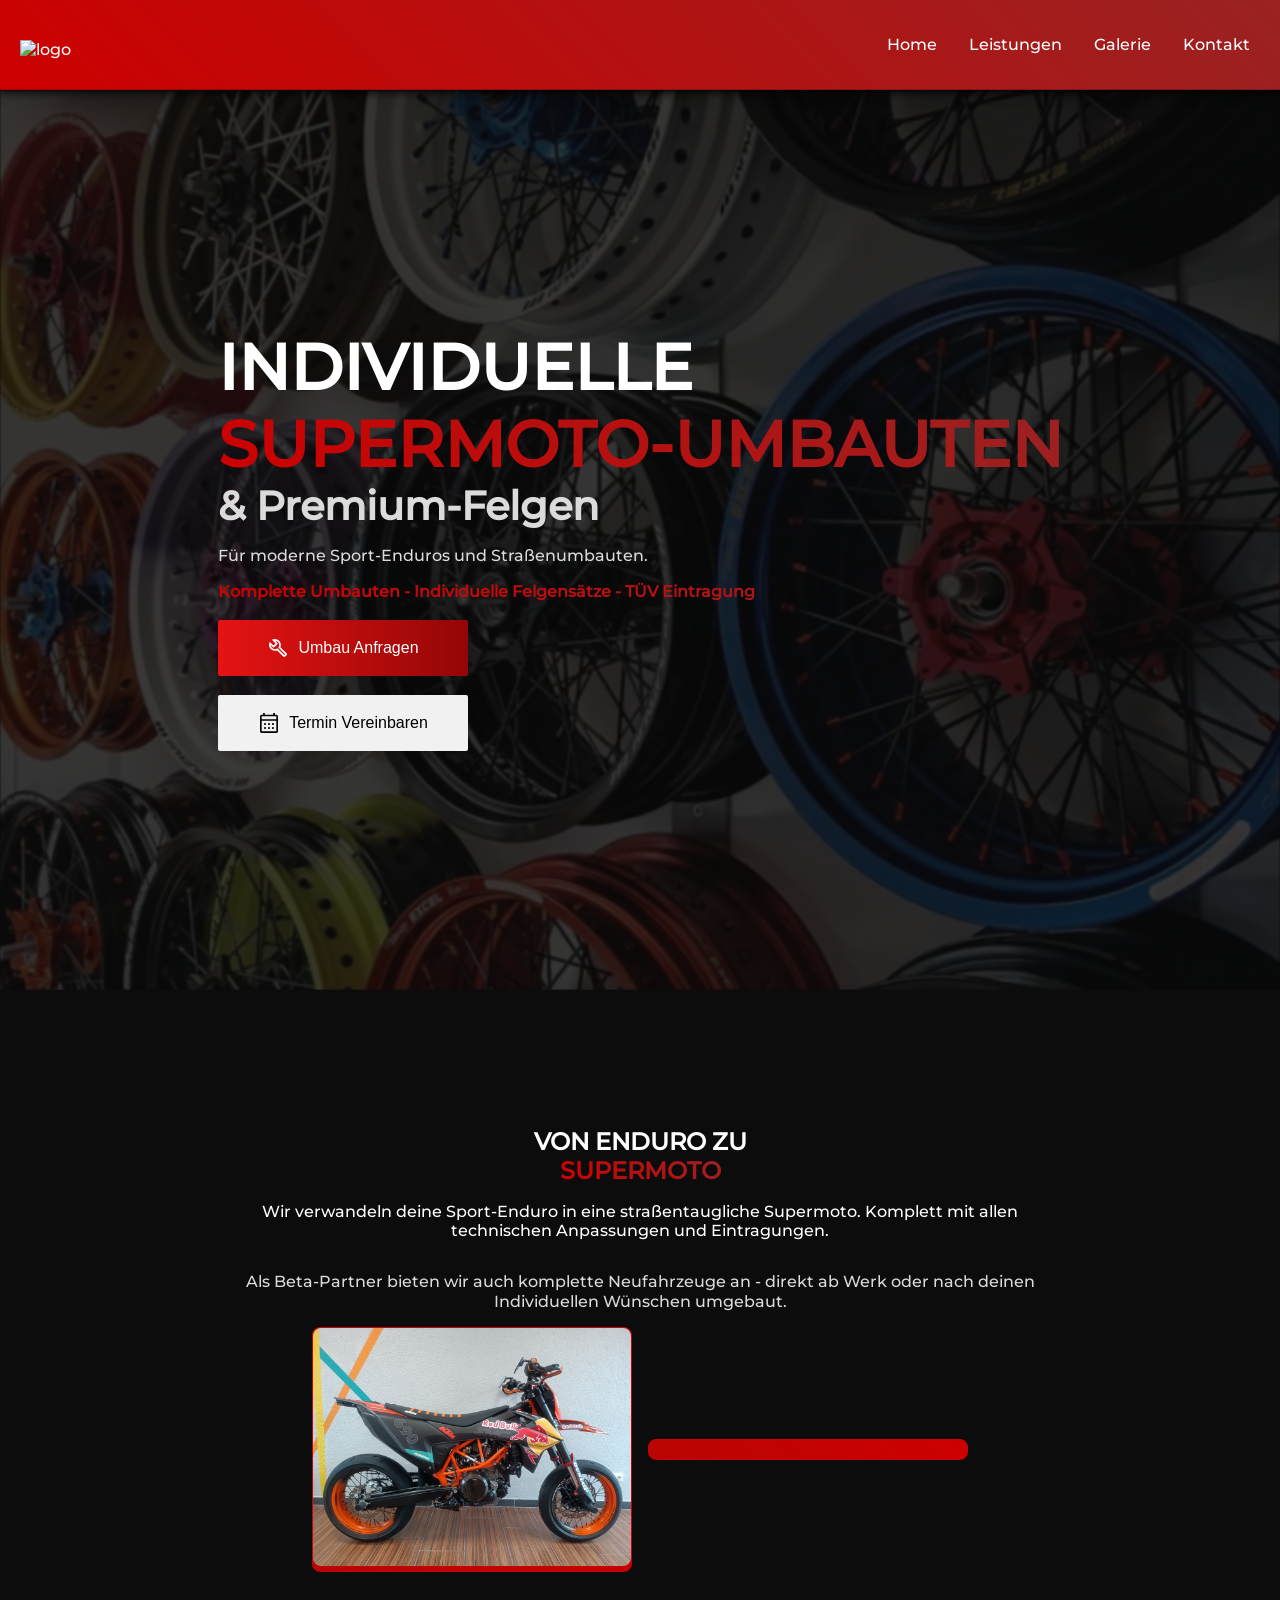
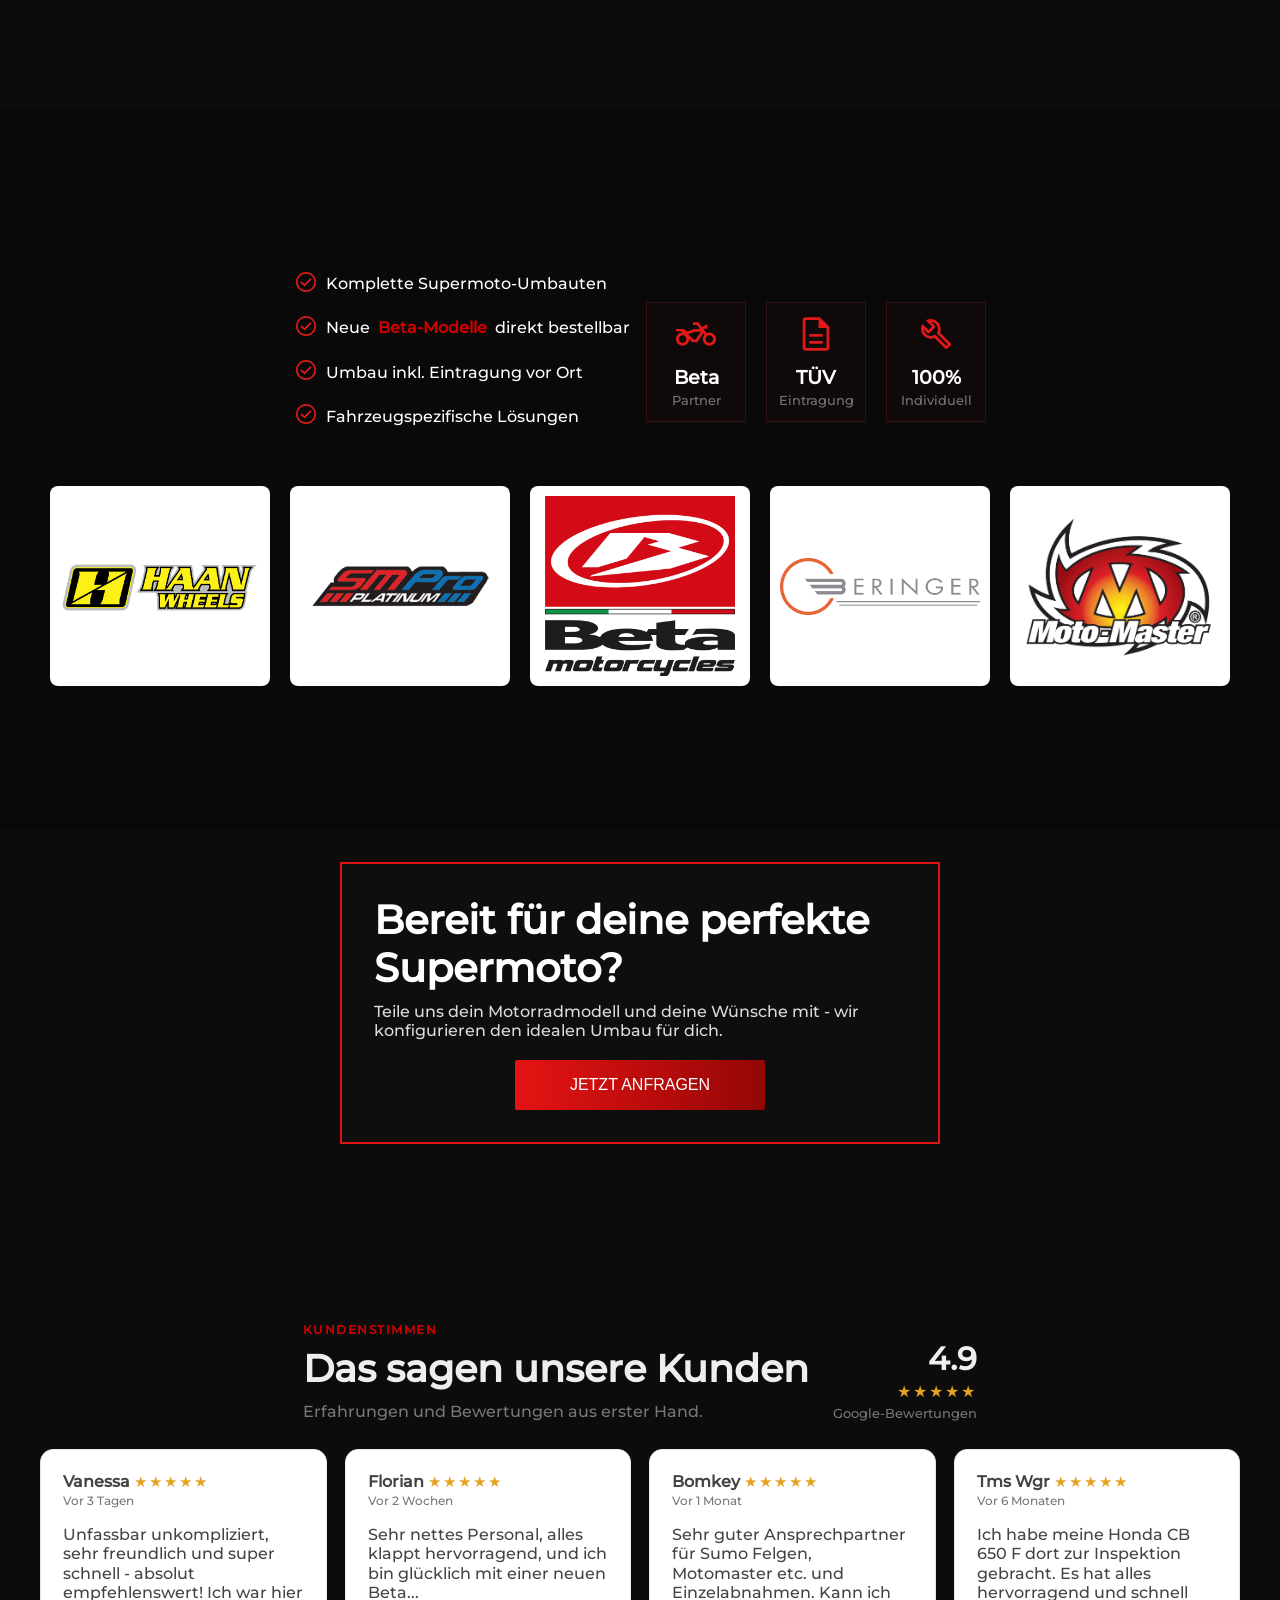
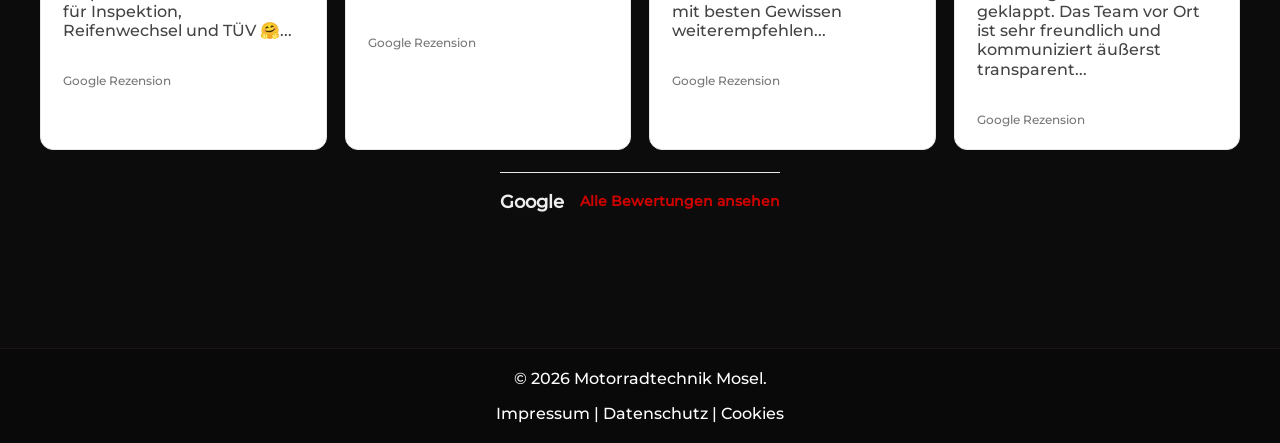
==== commit 115e5746: "update re" ====
--- a/index.html
+++ b/index.html
@@ -59,7 +59,7 @@
         </video>-->
        <img
           class="hero-video"
-          src="public/img/Image.png"
+          src="public/img/IMG_9184.jpeg"
           alt=""
           width="100%" />
         <div class="wrapper-header-box">
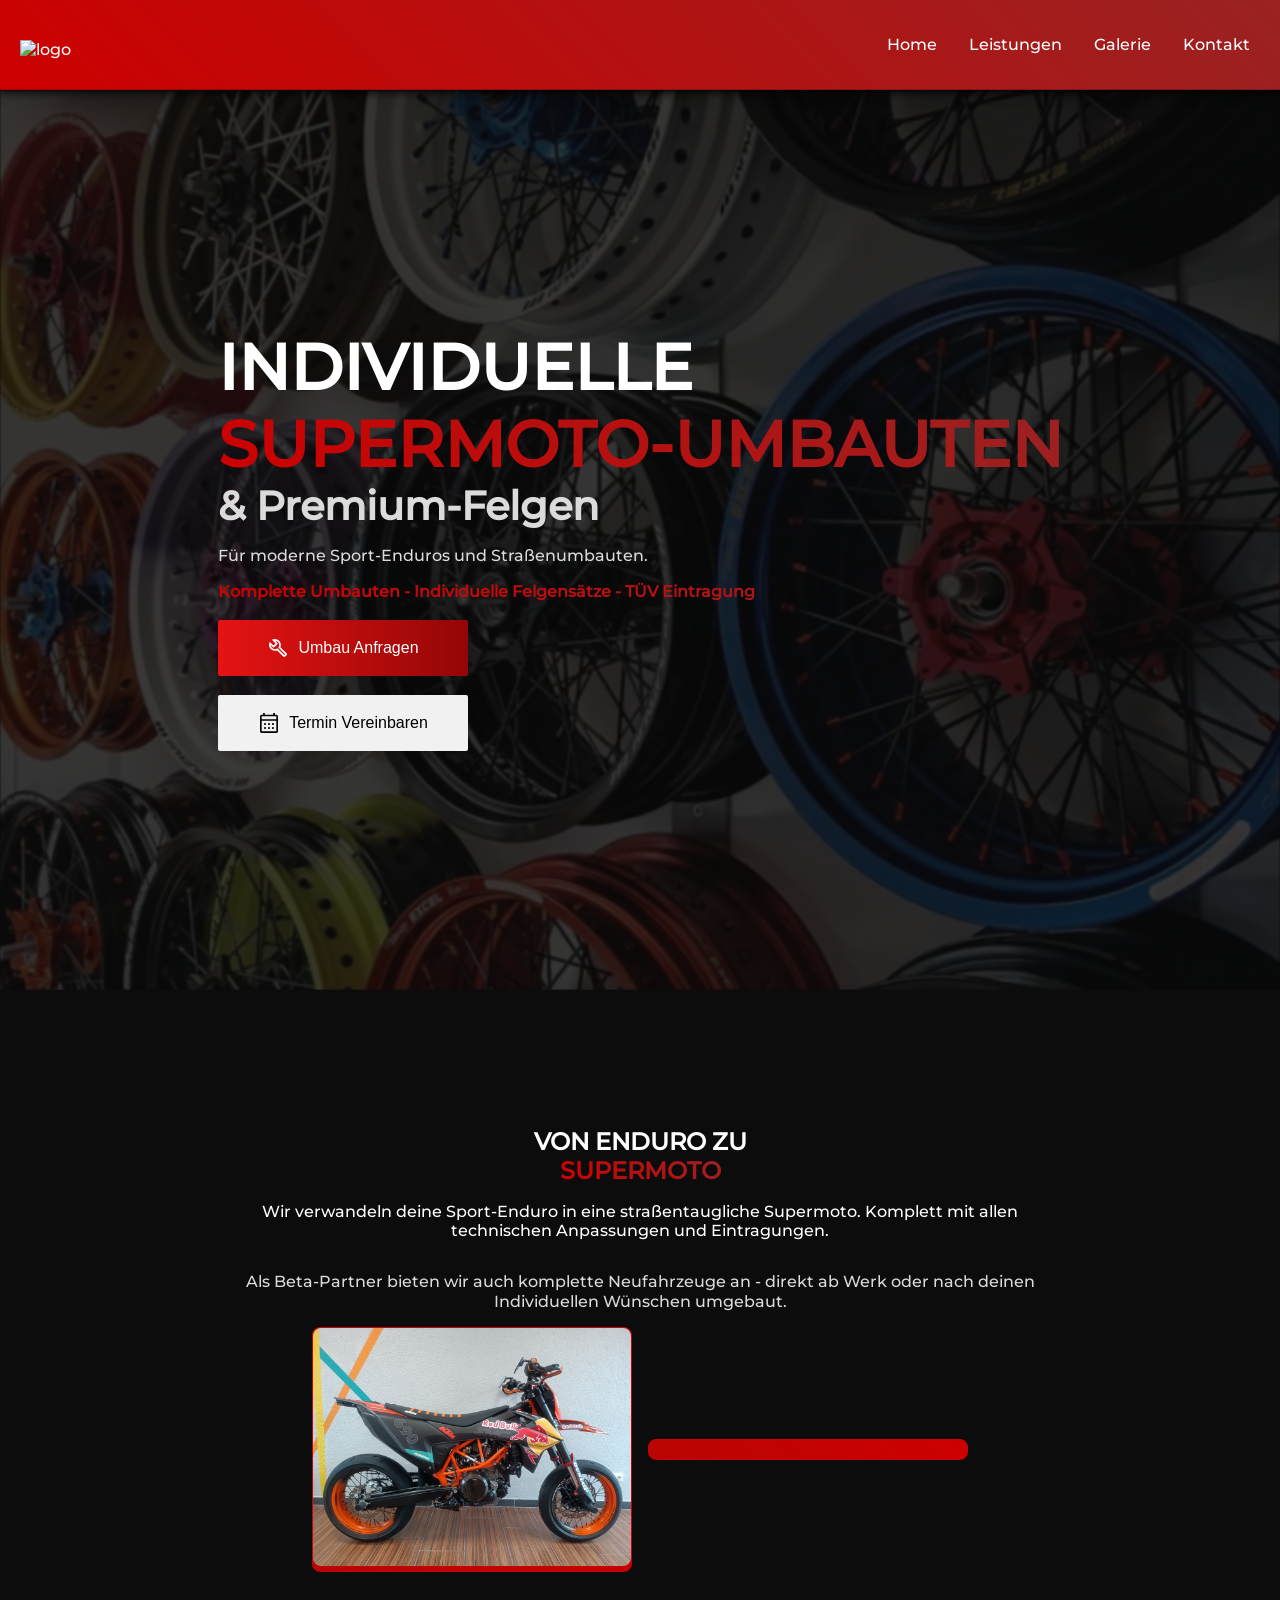
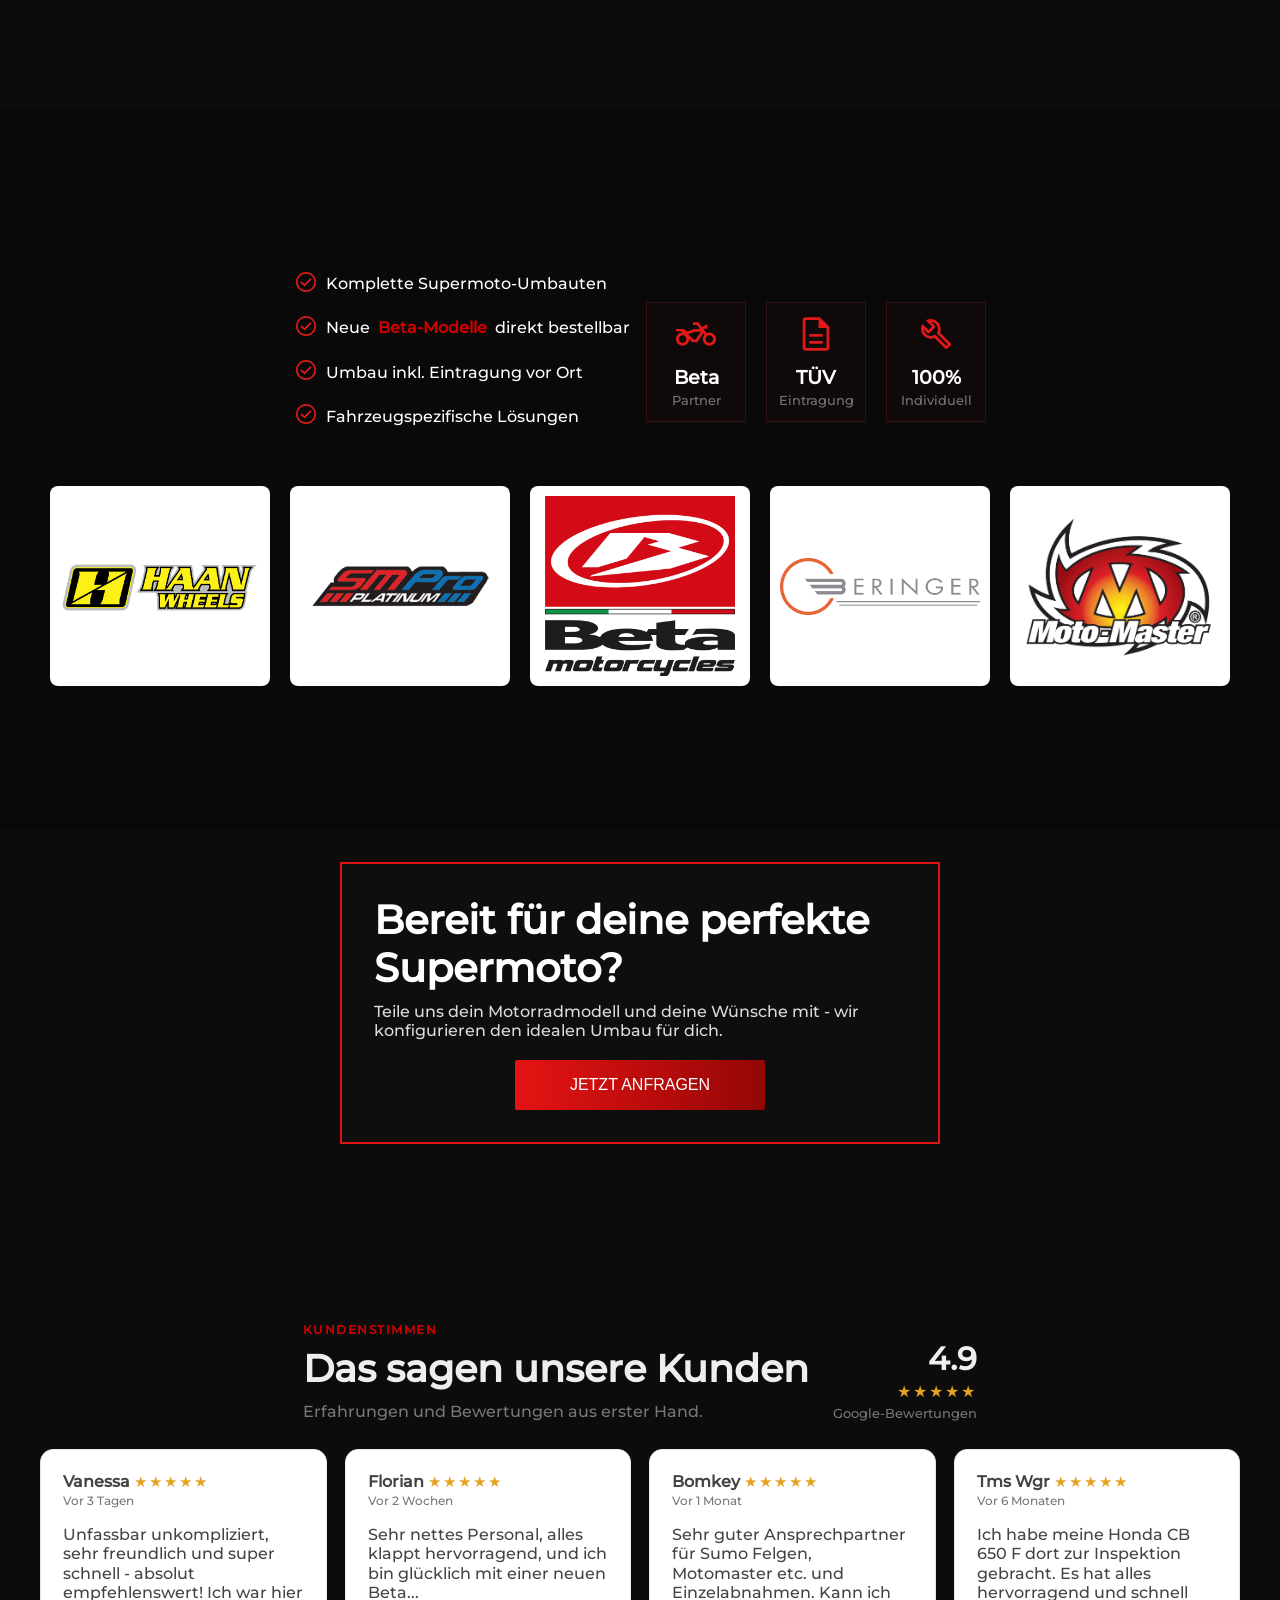
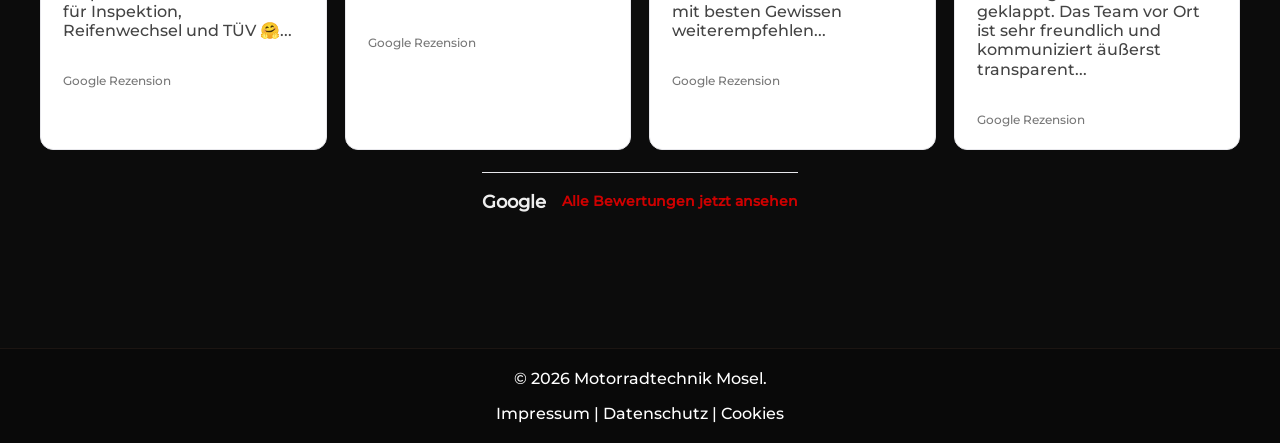
==== commit f2479297: "update test" ====
--- a/index.html
+++ b/index.html
@@ -286,7 +286,7 @@
     <div class="gr-reviews__footer">
         <span class="gr-reviews__google">Google</span>
         <a id="gr-all-reviews" href="https://www.google.com/search?sca_esv=7557dfd8ceefde67&sxsrf=AKL5yDgu4WoLEKMVONrmpQqc2P2Gva-GYQ:1794258196376&uds=AE2AFgbf06ZzDvczg9XBG5Z3qflXN7FS5t_Lvxl1tLm9M2UfUGuie9DiQWyKTgD59f_f9hytLGhYAv-ru99154ZKuJ0wpP-HxmJtVJS-T9LOXR6KC4MdkKOWZmmIxM7MFgv7XPsN3n1OQdvd_2KK_Dxzmu-UEQ1opcqRsc1PEWNQIkVuBrxD3KY&q=Motorradtechnik+Mosel+Rezensionen&si=AE1YtOqiKPb2pdLXAi8quZ9vbH4aVq_aX8-3H9iFBLpRNK95c3NIGHDlI62Pn8gHxGVZHlf4A7utUzlPjbuHIiwSVzT2JzE00HXM4K1PWA27TtEkFqqJhGGYD1JQffVqzSOFjDg2WvSx83KTvxz0VHWlArWlD5n_wQ%3D%3D&hl=de-DE&sa=X&ved=2ahUKEwj9nrjT5PuXAxXsVaQEHUwGFcoQ_4MLegQIOxAO&biw=1536&bih=703&dpr=1.25" target="_blank" rel="noopener noreferrer">
-            Alle Bewertungen ansehen
+            Alle Bewertungen jetzt ansehen
         </a>
     </div>
 
